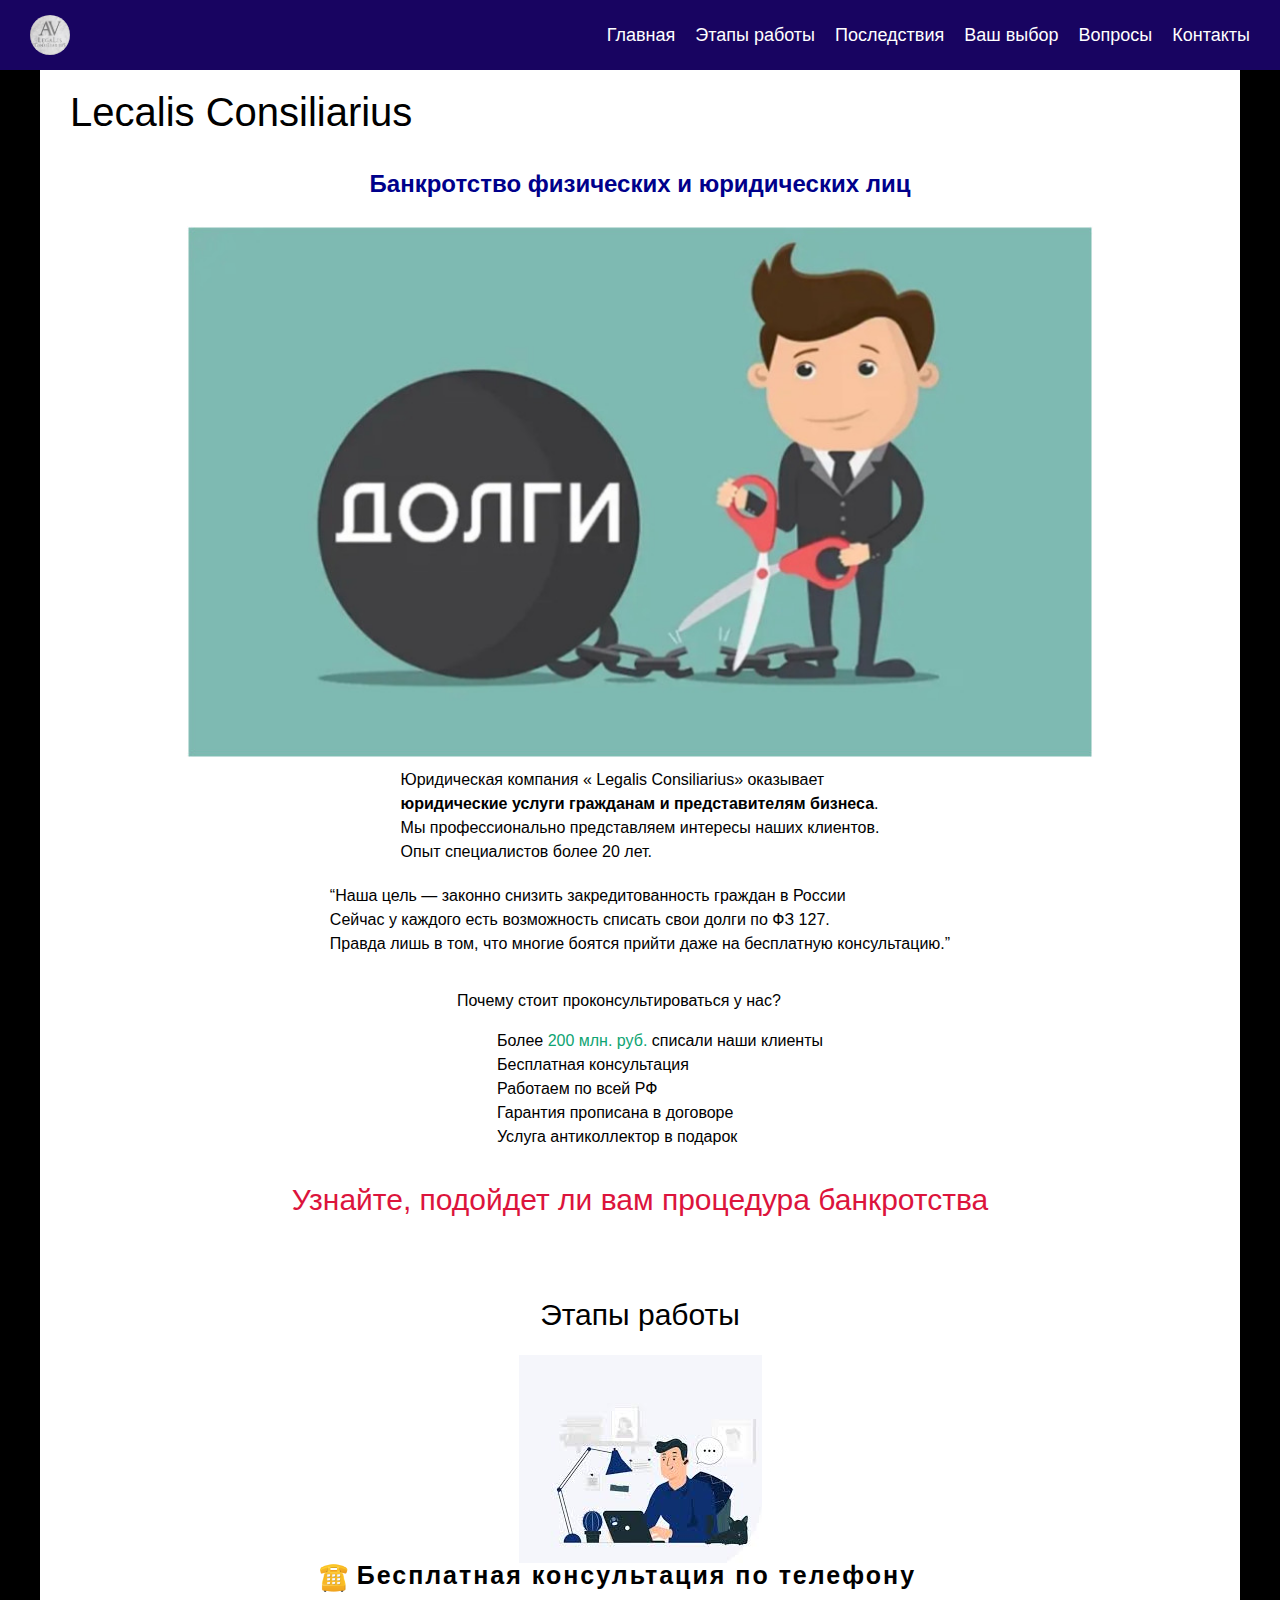
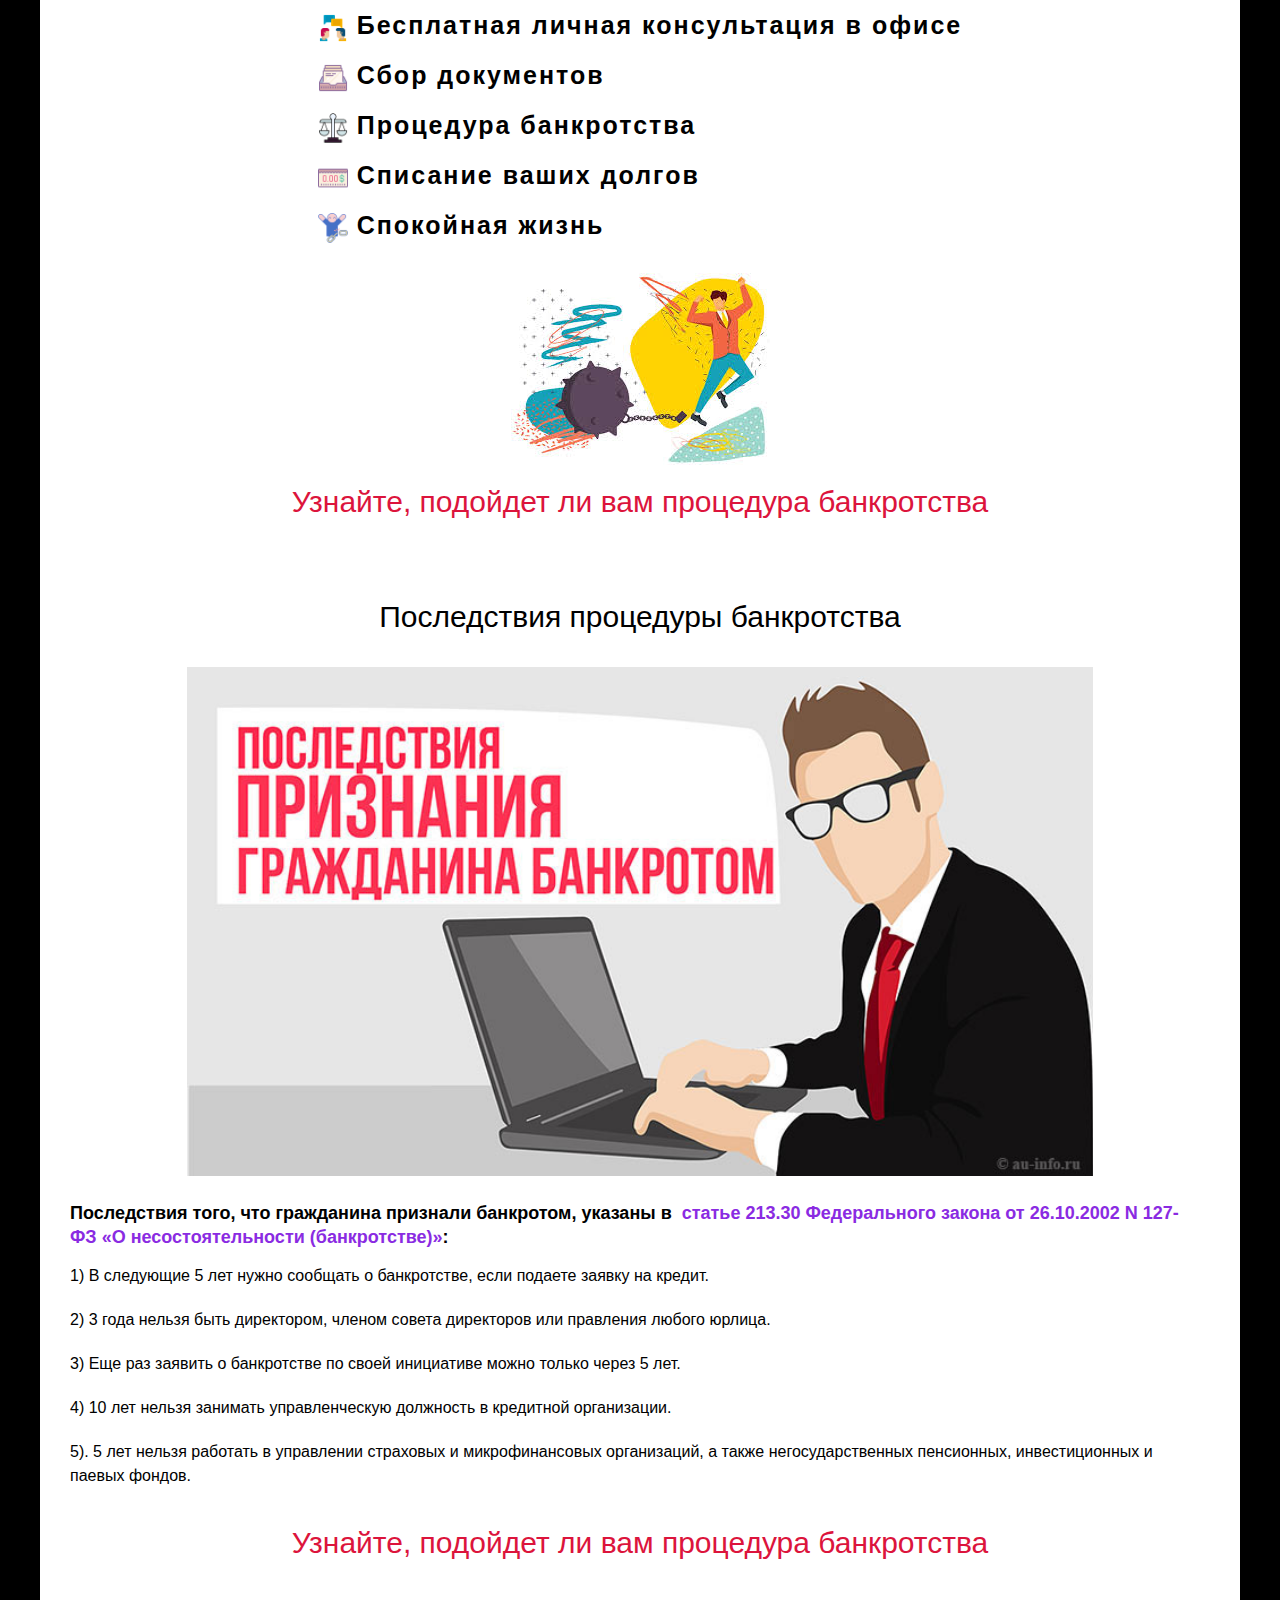
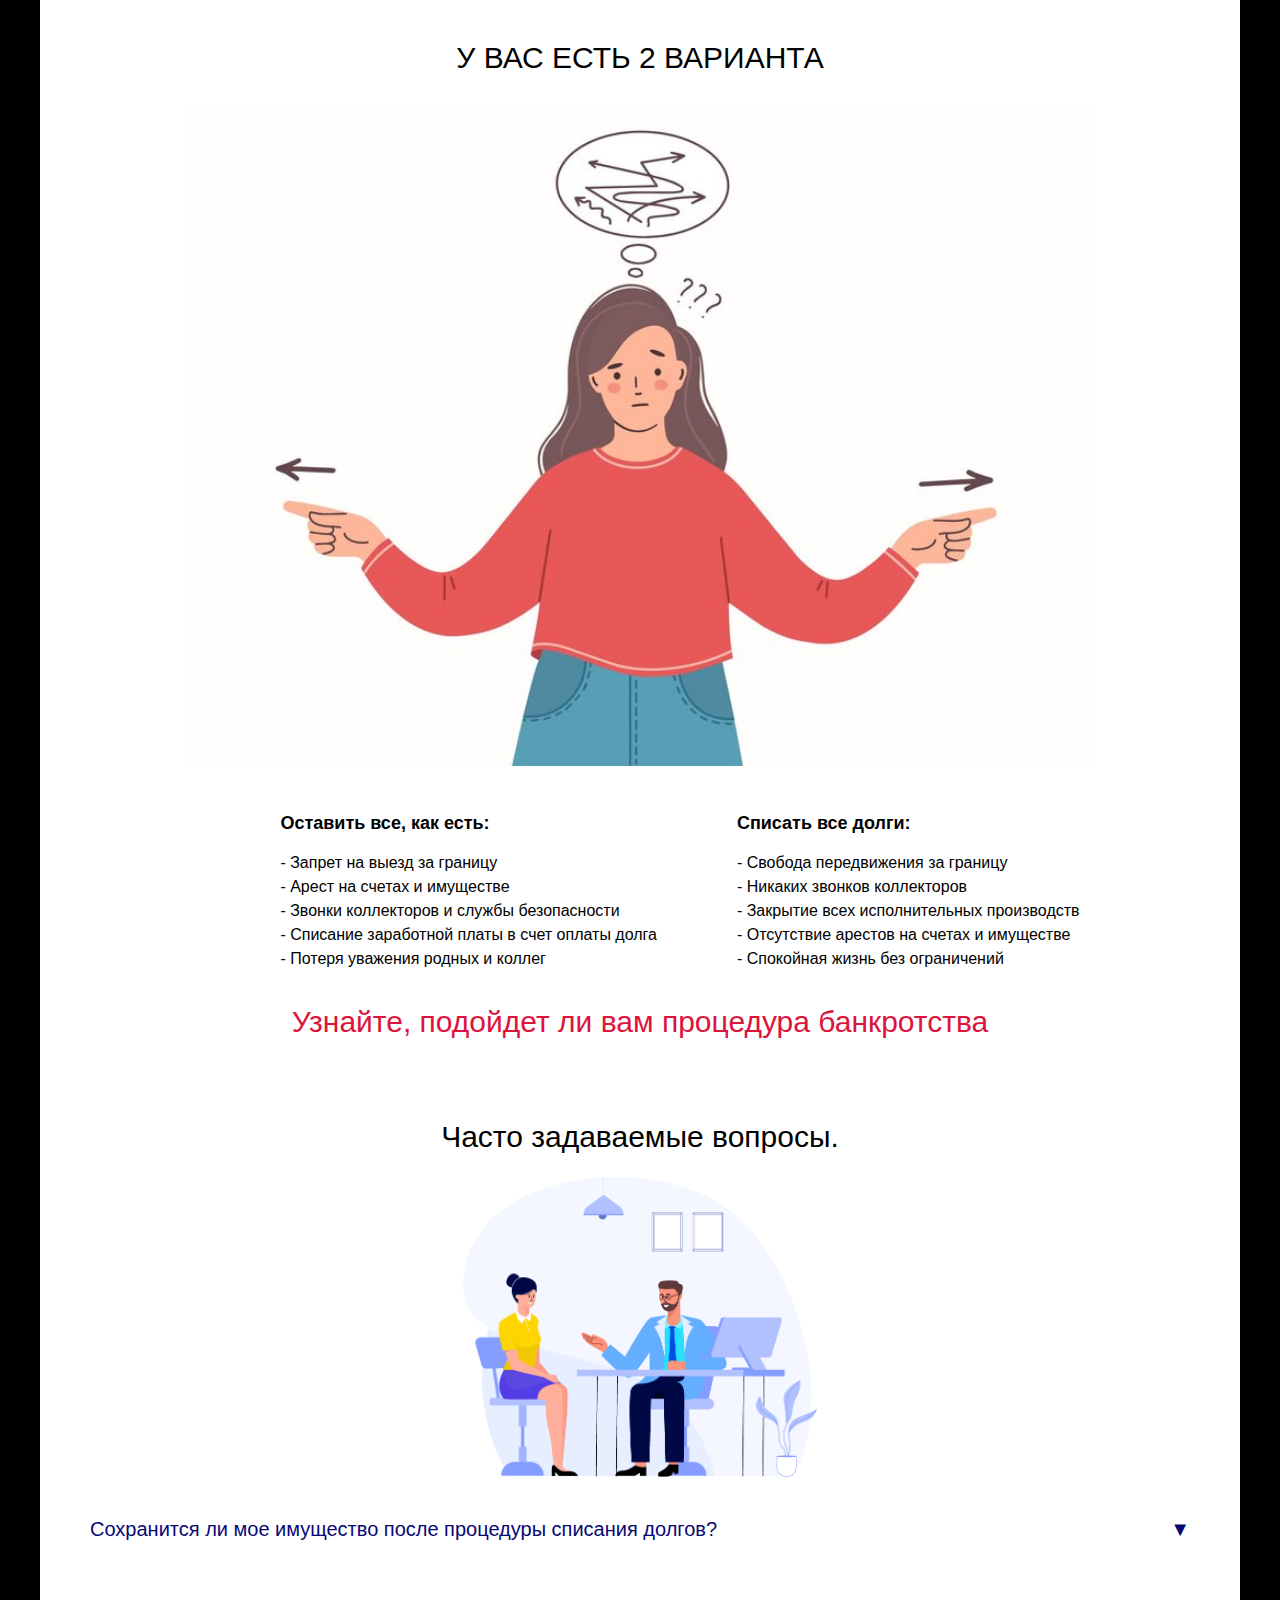
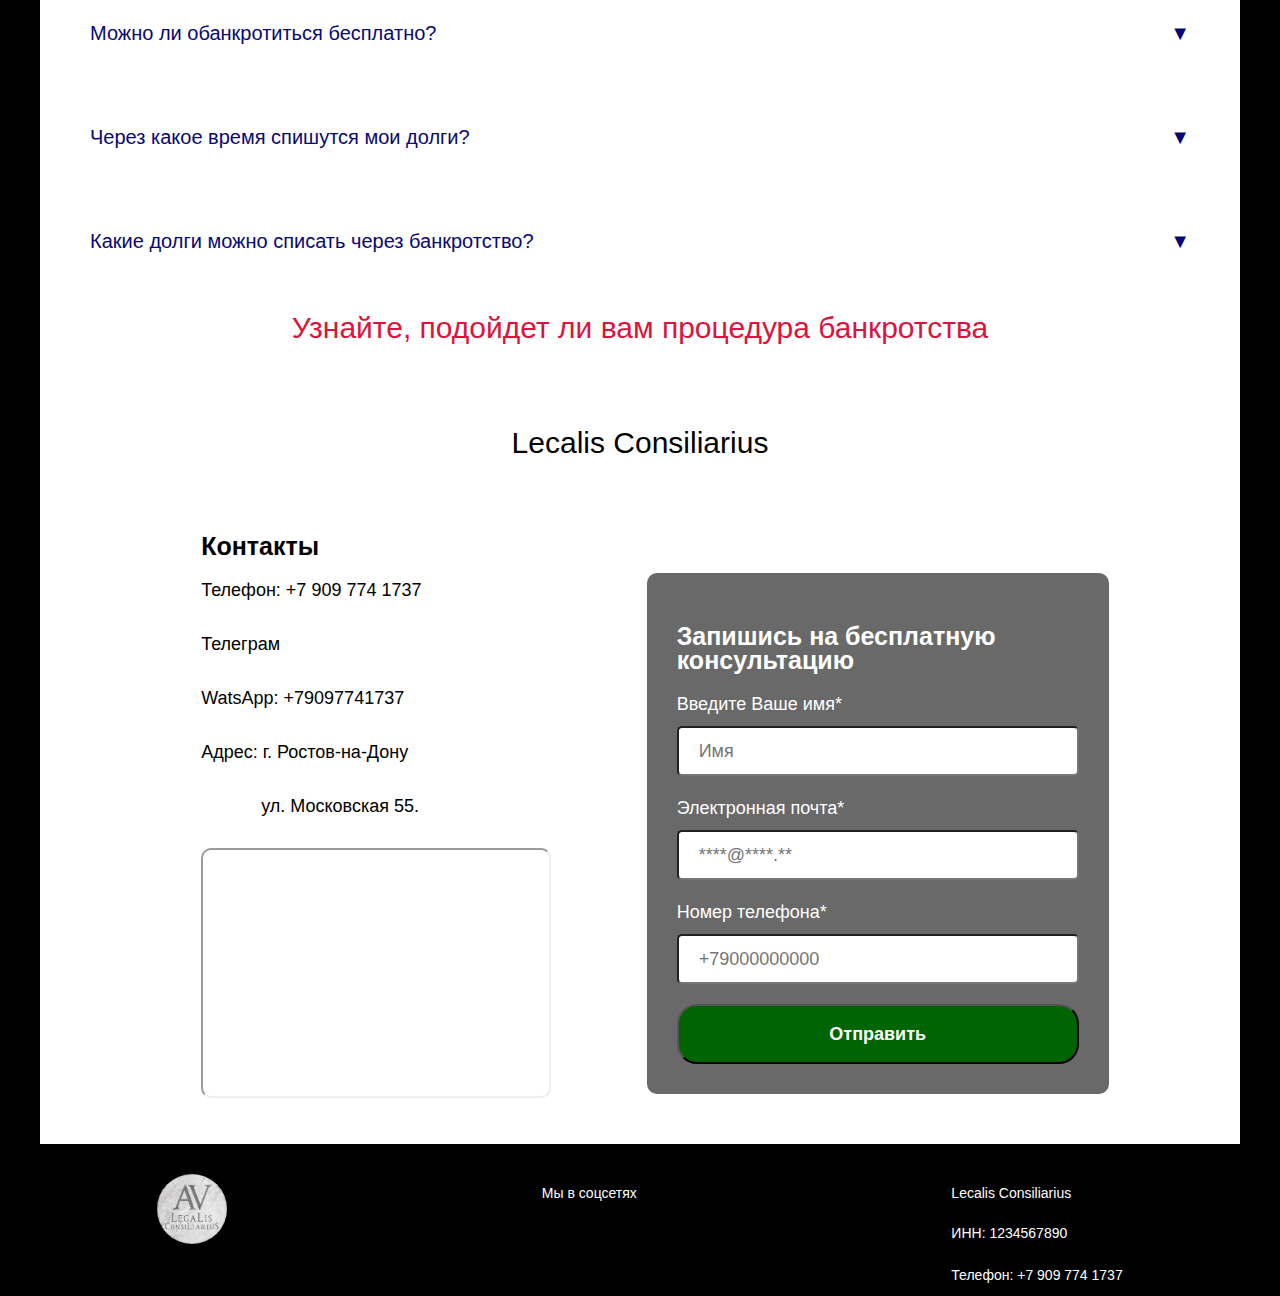
==== index.html @ 153d6138 "Последняя адаптивная версия, 1-й коммит" ====
<!DOCTYPE html>
<html lang="en">
<head>
    <meta charset="UTF-8">
    <meta http-equiv="X-UA-Compatible" content="IE=edge">
    <meta name="viewport" content="width=device-width, initial-scale=1.0">
    <link rel="shortcut icon" href="./img/favico.png" type="image/x-icon">
    <title>Банкротство LP1</title> 
    <link rel="stylesheet" href="./css/style.css">
</head>
<body>
<div class="wrapper">
        <header class="header lock-padding">

            <div class="header__container">
                <a data-goto =".page__section_1" href="#" class="header__logo"></a>
              <div class="header__menu menu">
                <div class="menu__icon">
                    <span></span>
                </div>
                <nav class="menu__body">
                    <ul class="menu__list">
                        <li><a data-goto =".page__section_1" href="#" class="menu__link">Главная</a></li>
                        <li><a data-goto =".page__section_2" href="#" class="menu__link">Этапы работы</a></li>
                        <li><a data-goto =".page__section_3" href="#" class="menu__link">Последствия</a></li>
                        <li><a data-goto =".page__section_4" href="#" class="menu__link">Ваш выбор</a></li>
                        <!--<li><a data-goto =".page__section_5" href="#" class="menu__link">Подходит ли вам</a></li>-->
                        <li><a data-goto =".page__section_6" href="#" class="menu__link">Вопросы</a></li>
                        <li><a data-goto =".page__section_7" href="#" class="menu__link">Контакты</a></li>
                    </ul>
                </nav>
            </div>
            
              
                
        
        </header>
       <main class="page">
        <section class="page__section page__section_1">
            <h1 class="page__title-1">Lecalis Consiliarius</h1>
            <div class="page__text location">
                <div class="page__main-header">
                    <h2 class="page__main-header-text">Банкротство физических и юридических лиц</h2>
                </div>
               <div class="page__main-image-1">
                   <img src="./img/bankrot.jpg" alt="Банкротство">
                </div>
                <div>
                   <p> Юридическая компания   « Legalis Consiliarius»   оказывает <br><b>юридические услуги гражданам и 
                   представителям бизнеса</b>.<br>Мы профессионально представляем интересы наших клиентов. <br> Опыт специалистов более 20 лет.
                   </p>
                </div>
                <div>
                    <p> “Наша цель — законно снизить закредитованность граждан в России <br> 
                    Сейчас у каждого есть возможность списать свои долги по ФЗ 127. <br> 
                    Правда лишь в том, что многие боятся прийти даже на бесплатную консультацию.”
                    </p>
                </div>
                <div>
                    <h2>Почему стоит проконсультироваться у нас? </h2>
                    <ul>
                        <li>Более  <span style="color: rgb(14, 164, 114);">200 млн. руб.</span> списали наши клиенты</li>
                        <li>Бесплатная консультация</li>
                        <li>Работаем по всей РФ</li>
                        <li>Гарантия прописана в договоре</li>
                        <li>Услуга антиколлектор в подарок</li>
                    </ul>
                </div>
            </div> 
            <div class="popup-link-wr">
               <a class="popup-link" href="#popup">Узнайте, подойдет ли вам процедура банкротства</a>
            </div>
        </section>
        <section class="page__section page__section_2">
            <h2 class="page__sub-title">Этапы работы</h2>
            <div class="page__text location">
                
                    <img src="./img/bankrot2.jpeg" alt="Банкротство" class="page__main-image-2">
                   <div class="page__stages-list-text">
                       <p class="page__stages-list-item"><img src="./img/cons-tel.png" alt="" class="work-icons">  Бесплатная консультация по телефону</p>
                       <p class="page__stages-list-item"><img src="./img/cons-of.png" alt="" class="work-icons">  Бесплатная личная консультация в офисе</p>
                       <p class="page__stages-list-item"><img src="./img/cons-doc.png" alt="" class="work-icons">   Сбор документов</p>
                       <p class="page__stages-list-item"><img src="./img/cons-proc.png" alt="" class="work-icons">  Процедура банкротства</p>
                       <p class="page__stages-list-item"><img src="./img/cons-null.png" alt="" class="work-icons"> Списание ваших долгов</p>
                       <p class="page__stages-list-item"><img src="./img/cons-free.png" alt="" class="work-icons">  Спокойная жизнь</p>
                   </div> 
                
            
                    <img src="./img/bankrot3.jpeg" alt="Свобода!" class="page__main-image-3">
                
            </div> 
            <div class="popup-link-wr">
                <a class="popup-link" href="#popup">Узнайте, подойдет ли вам процедура банкротства</a>
             </div>
        </section>
        <section class="page__section page__section_3">
            <h2 class="page__sub-title">Последствия процедуры банкротства</h2>
            <div class="page__text location">
                <div class="page__main-image-4">
                    <img src="./img/bankrot4.jpg" alt="Последствия">
                </div>
                <div class="page__cons-list">
                    <h2 class="page__cons-header">Последствия того, что гражданина признали банкротом, указаны в 
                        <a href = "http://www.consultant.ru/document/cons_doc_LAW_39331/15bac90772e695baab0ffa86106dfd11c02e7802/" target="_blank" class="page__cons-article">статье 213.30 Федерального закона от 26.10.2002 N 127-ФЗ «О несостоятельности (банкротстве)»</a>:</h2>
                   <div class="page__cons-list-text">
                       <p class="page__cons-list-item">1) В следующие 5 лет нужно сообщать о банкротстве, если подаете заявку на кредит.
                       </p>
                       <p class="page__cons-list-item">2) 3 года нельзя быть директором, членом совета директоров или правления любого юрлица.</p>
                       <p class="page__cons-list-item">3) Еще раз заявить о банкротстве по своей инициативе можно только через 5 лет.</p>
                       <p class="page__cons-list-item">4) 10 лет нельзя занимать управленческую должность в кредитной организации.</p>
                       <p class="page__cons-list-item">5). 5 лет нельзя работать в управлении страховых и микрофинансовых организаций, 
                        а также негосударственных пенсионных, инвестиционных и паевых фондов.</p>
                   </div> 
                </div>
            </div> 
            <div class="popup-link-wr">
                <a class="popup-link" href="#popup">Узнайте, подойдет ли вам процедура банкротства</a>
             </div>
        </section>
        <section class="page__section page__section_4">
            <h2 class="page__sub-title">У ВАС ЕСТЬ 2 ВАРИАНТА</h2>
            
            <div class="page__text location">  
                <div class="page__main-image-6">
                    <img src="./img/bankrot6.jpg" alt="Последствия">
                </div>
                <div class="page__choice">
                    <div class="page__choice-1">
                        <div class="page__choice-header">
                            <h2 class="page__choice-header-text">Оставить все, как есть:</h2>
                        </div>
                        <div class="page__choice-list-wr">
                            <ul class="page__choice-list-text">
                                <ol class="page__choice-list-item">- Запрет на выезд за границу</ol>
                                <ol class="page__choice-list-item">- Арест на счетах и имуществе</ol>
                                <ol class="page__choice-list-item">- Звонки коллекторов и службы безопасности</ol>
                                <ol class="page__stages-list-item">- Списание заработной платы в счет оплаты долга</ol>
                                <ol class="page__stages-list-item">- Потеря уважения родных и коллег</ol>
                            </ul> 
                        </div>
                    </div>
                    <div class="page__choice-2">
                        <div class="page__choice-header">
                            <h2 class="page__choice-header-text">Списать все долги:</h2>
                        </div>
                        <div class="page__choice-list-wr">
                            <ul class="page__choice-list-text">
                                <ol class="page__choice-list-item">- Свобода передвижения за границу</ol>
                                <ol class="page__stages-list-item">- Никаких звонков коллекторов</ol>
                                <ol class="page__stages-list-item">- Закрытие всех исполнительных производств</ol>
                                <ol class="page__stages-list-item">- Отсутствие арестов на счетах и имуществе</ol>
                                <ol class="page__stages-list-item">- Спокойная жизнь без ограничений</ol>
                            </ul> 
                        </div>
                    </div>              
                </div>
            </div> 
            <div class="popup-link-wr">
                <a class="popup-link" href="#popup">Узнайте, подойдет ли вам процедура банкротства</a>
             </div>
        </section>   
        <section class="page__section page__section_6">
            <h2 class="page__sub-title">Часто задаваемые вопросы.</h2>
            <div class="page__text"> 
            <div class="page__main-image-5">
                <img src="./img/bankrot5.png" alt="Вопросы" class="page__main-image-5-img">
            </div>
            <div class="accordeon-wrapper">
            <div class="accordeon-section">
                <div class="accordeon-header">
                    <h3 class="acc_head">Сохранится ли мое имущество после процедуры списания долгов?</h3><span class="acc_arrow">▼</span>
                </div>
                <div class="accordeon-body">
                
                    <P>
                    Да, мы гарантированно сохраняем имущество.
                    </P>
                  
                </div>
            </div>
            
            <div class="accordeon-section">
                <div class="accordeon-header">
                    <h3 class="acc_head">Можно ли обанкротиться бесплатно?</h3><span class="acc_arrow">▼</span>
                </div>   
                <div class="accordeon-body">
                    
                    <p>
                    Да, с 1 сентября 2020 года граждане могут заявить о своем банкротстве бесплатно через МФЦ. 
                    Это внесудебное урегулирование.
                    <br>
                    Оно доступно только гражданам без имущества и с долгами в пределах 50–500 тысяч рублей. 
                   Также в отношении должника должно быть уже окончено исполнительное производство на основании п. 4 ч. 1 ст. 46 
                   Федерального закона от 2 октября 2007 года № 229-ФЗ «Об исполнительном производстве».
                   </p>
                
                </div>
            </div>

            <div class="accordeon-section">
            <div class="accordeon-header">   
                    <h3 class="acc_head">Через какое время спишутся мои долги?</h3><span class="acc_arrow">▼</span>
            </div>    
                <div class="accordeon-body">
                    
                    <p>
                        В среднем процедура банкротства занимает от 6 до 8 месяцев. Меньше чем через год вы сможете полностью освободиться от долгов
                    <br>
                    Коллекторы, банки и прочие кредиторы не смогут по закону требовать 
                    от вас уплаты долга уже после первого судебного заседания - то есть в среднем через 1,5 месяца.
                    </p>
                    
                </div>
            </div>

            <div class="accordeon-section">
                <div class="accordeon-header">
                    <h3 class="acc_head">Какие долги можно списать через банкротство?</h3><span class="acc_arrow">▼</span>
                </div>
                <div class="accordeon-body">
                    
                    <p>
                    Можно списать долги по кредитам, займам, микрозаймам, оплаты ЖКХ и налогам, долговым распискам. 
                    Также списываются задолженности, возникшие в результате деятельности ИП.
                    <br>
                    Нельзя списать алименты, возмещение вреда, заработную плату наемным сотрудникам, субсидиарную ответственность.
                   </p>
                   
                </div>
            </div>
            </div>
            </div>
            <div class="popup-link-wr">
                <a class="popup-link" href="#popup">Узнайте, подойдет ли вам процедура банкротства</a>
             </div>
        </section>
        <section class="page__section page__section_7">
            <h2 class="page__sub-title">Lecalis Consiliarius</h2>
            
            <div class="page__text location">  
                
                <div class="page__form">
                    <div class="page__form-item">
                        <div class="contacts">
                            <h2 class="contacts__title">Контакты</h2>
                                <p class="contacts__list-item">Телефон: +7 909 774 1737</p>
                                <p class="contacts__list-item">Телеграм</p>
                                <p class="contacts__list-item">WatsApp: +79097741737</p>
                                <p class="contacts__list-item">Адрес:  г. Ростов-на-Дону</p>
                                 <p class="contacts__list-item street">ул. Московская 55.</p>
                                  <div class="contacts__list-item frame"><a href="https://yandex.ru/maps/39/rostov-na-donu/?utm_medium=mapframe&utm_source=maps" style="color: #fff;;font-size:12px;position:absolute;top:0px;">Ростов‑на‑Дону
                                    </a>
                                    <a href="https://yandex.ru/maps/39/rostov-na-donu/house/moskovskaya_ulitsa_55/Z0AYcQZiTUAEQFptfX5weX9kYQ==/?ll=39.712452%2C47.218375&utm_medium=mapframe&utm_source=maps&z=16.63" 
                                    style="color:#fff;font-size:12px;position:absolute;top:14px;">Московская улица, 55 — Яндекс Карты</a>
                                    <iframe src="https://yandex.ru/map-widget/v1/?ll=39.712452%2C47.218375&mode=search&ol=geo&ouri=ymapsbm1%3A%2F%2Fgeo%3Fdata%3DCgg1NzI5NzU2MRJN0KDQvtGB0YHQuNGPLCDQoNC-0YHRgtC-0LIt0L3QsC3QlNC-0L3Rgywg0JzQvtGB0LrQvtCy0YHQutCw0Y8g0YPQu9C40YbQsCwgNTUiCg2N2R5CFZ7fPEI%2C&z=16.63" 
                                    width="350" height="250" frameborder="1" allowfullscreen="true" style="position:relative;"></iframe>
                                  </div>   
                        </div>
                    </div>
                    <div class="page__form-item">                 
                          <div class="form">
                            <form action="send_mail.php" id="form1" method="POST" class="form__body _form"> 
                                <h2 class="form__title">Запишись на бесплатную консультацию</h2>
                                <div class = "form_item">
                                    <label for = "formName" class = "form__label">Введите Ваше имя*</label>
                                   <input type="text" placeholder="Имя" id="formName" name = "name" class="form__input _req">
                                </div>
                                <div class = "form_item">
                                    <label for = "formEmail" class = "form__label">Электронная почта*</label>
                                   <input type="text" placeholder="****@****.**" id="formEmail" name = "email" class="form__input _req _email">
                                </div>
                                
                                <div class = "form_item">
                                    <label for = "formPhone" class = "form__label">Номер телефона*</label>
                                   <input type="text" placeholder="+79000000000" id="formPhone" name = "phone" class="form__input _req">
                                </div>
                                <button type="submit" class="form__button" >Отправить</button>
                            </form>
                          </div>
                    
                    </div>              
                </div>
            </div> 
            
        </section>
       </main>
       <footer class="footer">
        <div class="footer__wr">
            <div class="footer__logo">
                <img src="./img/logo.jpg" alt="Логотип" class="footer__logo-img">
            </div>
            <div class="footer__social">
                <h2 class="footer__social-header">Мы в соцсетях</h2>
            </div>
            <div class="footer__name">
                <h2 class="footer__name-txt">Lecalis Consiliarius</h2>
                <p class="footer__txt">ИНН: 1234567890</p>
                <p class="footer__txt">Телефон: +7 909 774 1737</p>
            </div>
        </div>
    </footer>
    <div id = "popup" class="popup">
        <div class="popup__body">
           
            <div class="popup__content">
                <a href="#header" class="popup__close close-popup">×</a>
                <form action="#" id = "form2" class="quiz_form _form">
                    <div class="modal_item-header">
                        <h2>title<span class="contQ">
                                <span class="currentQ">1</span>/<span class="allQ">0</span>
                            </span>
                        </h2>            
                        <div class="progress_bar">
                            <div class="progress"></div>
                        </div>
                    </div>            
                    <div class="modal_item-body">
                        <div class="quiz_bloc-line">
                            <div class="quiz_block active">
                                    <div class = "data1">
                                    <p>Какова сумма задолженности?</p>
                                    <div class = "check_item">
                                      <input type = "radio" name = "sum_of_debt" id = "2000000" class = "sum_of_debt" value = "от 200 000 т.р." checked>
                                      <label for = "2000000" class = "label-sum_of_debt">-от 200 000 т.р. </label>
                                    </div>
                                    <div class = "check_item">
                                       <input type = "radio" name = "sum_of_debt" id = "250000-500000" class = "sum_of_debt" value = "от 250 000 до 500 000 т.р.">
                                       <label for = "250000-500000" class = "label-sum_of_debt">- от 250 000 до 500 000 т.р. </label> 
                                    </div>
                                    <div class = "check_item">
                                       <input type = "radio" name = "sum_of_debt" id = "500000-1000000" class = "sum_of_debt" value = "от 500 000 до 1000000">
                                       <label for = "500000-1000000" class = "label-sum_of_debt">- от 500 000 до 1000000 </label>
                                    </div>
                                    <div class = "check_item">
                                       <input type = "radio" name = "sum_of_debt" id = "1000000" class = "sum_of_debt" value = "от 1000 000 и больше">
                                       <label for = "1000000" class = "label-sum_of_debt">-от 1000 000 и больше  </label>
                                    </div>
                                </div>
                            </div>
                            <div class="quiz_block right">
                                <div class = "data1">
                                    <p>Есть ли у Вас просрочки?</p>
                                    <div class = "check_item">
                                        <input type = "radio" name = "delay" id = "no_delay" class = "delay" value = "Да" checked>
                                        <label for = "no_delay" class = "label-delay">-нет</label>
                                      </div>
                                      <div class = "check_item">
                                         <input type = "radio" name = "delay" id = "delay-3m-l" class = "delay" value = "До 3 месяцев">
                                         <label for = "delay-3m-l" class = "label-delay">-до 3 месяцев</label> 
                                      </div>
                                      <div class = "check_item">
                                         <input type = "radio" name = "delay" id = "delay-3m-m" class = "delay" value = "Более 3 месяцев">
                                         <label for = "delay-3m-m" class = "label-delay">- более 3 месяцев </label>
                                      </div>
                                    </div>
                            </div>
                            <div class="quiz_block right">
                                <div class = "data1">
                                    <p>Потребуется ли рассрочка на услуги банкротства? </p>
                                    <div class = "check_item">
                                        <input type = "radio" name = "installment" id = "inst-yes" class = "installment" value = "Да" checked>
                                        <label for = "inst-yes" class = "label-installment">Да</label> 
                                     </div>
                                     <div class = "check_item">
                                        <input type = "radio" name = "installment" id = "inst-no" class = "installmentп" value = "Нет">
                                        <label for = "inst-no" class = "label-installment">Нет</label>
                                     </div>
                                    </div>
                            </div>                                
                            <div class="quiz_block right">
                                <div class = "data1">
                                    <p>Какое имущество у Вас имеется? </p>
                                    <div class = "check_item">
                                      <input type="checkbox" name="property" id="pr_apartment" class="property" value="квартира (единственное жилье)">
                                      <label for="pr_apartment" class="label-property">квартира (единственное жилье)</label>
                                    </div>
                                    <div class = "check_item">
                                       <input type = "checkbox" name = "property" id = "pr_land" class = "property" value = "земельный участок"> 
                                       <label for = "pr_land" class = "label-property">земельный участок</label>
                                    </div>
                                    <div class = "check_item">
                                        <input type = "checkbox" name = "property" id = "pr_car" class = "property" value = "автомобиль"> 
                                        <label for = "pr_car" class = "label-property">автомобиль</label>
                                    </div>
                                    <div class = "check_item">
                                        <input type = "checkbox" name = "property" id = "pr_other" class = "property" value = "иное  имущество"> 
                                        <label for = "pr_other" class = "label-property">иное  имущество</label>
                                    </div>
                                    <div class = "check_item">
                                        <input type = "checkbox" name = "property" id = "pr_no" class = "property" value = "нет имущества"> 
                                        <label for = "pr_no" class = "label-property">нет имущества</label>
                                    </div>
                                </div>
                            </div>
                            <div class="quiz_block right">
                                <div class = "data1">
                                    <p>Кому вы должны? </p>
                                    <div class = "check_item">
                                      <input type="checkbox" name="creditor" id="cr_mortgage" class="creditor" value="ипотека">
                                      <label for="cr_mortgage" class="label-creditor">ипотека</label>
                                    </div>
                                    <div class = "check_item">
                                       <input type = "checkbox" name = "creditor" id = "cr_micro" class = "creditor" value = "микрофинансовым организациям"> 
                                       <label for = "cr_micro" class = "label-creditor">микрофинансовым организациям</label>
                                    </div>
                                    <div class = "check_item">
                                        <input type = "checkbox" name = "creditor" id = "cr_auto" class = "creditor" value = "автокредит"> 
                                        <label for = "cr_auto" class = "label-creditor">автокредит</label>
                                    </div>
                                    <div class = "check_item">
                                        <input type = "checkbox" name = "creditor" id = "cr_consumer" class = "creditor" value = "потребительскй кредит"> 
                                        <label for = "cr_consumer" class = "label-creditor">потребительскй кредит</label>
                                    </div>
                                    <div class = "check_item">
                                        <input type = "checkbox" name = "creditor" id = "cr_bailiff" class = "creditor" value = "приставам"> 
                                        <label for = "cr_bailiff" class = "label-creditor">приставам</label>
                                    </div>
                                    <div class = "check_item">
                                        <input type = "checkbox" name = "creditor" id = "cr_communal" class = "creditor" value = "ЖКХ"> 
                                        <label for = "cr_communal" class = "label-creditor">ЖКХ</label>
                                    </div>
                                    <div class = "check_item">
                                        <input type = "checkbox" name = "creditor" id = "cr_private" class = "creditor" value = "частные займы"> 
                                        <label for = "cr_private" class = "label-creditor">частные займы</label>
                                    </div>
                                    <div class = "check_item">
                                        <input type = "checkbox" name = "creditor" id = "cr_other" class = "creditor" value = "другое"> 
                                        <label for = "cr_other" class = "label-creditor">другое</label>
                                    </div>
                                </div>
                            </div>
                            <div class="quiz_block right">
                                <div class = "data1">
                                    <p>Каковы Ваши ежемесячные платежи по кредитам ? </p>
                                    <div class = "check_item">
                                        <input type = "radio" name = "payment" id = "10000" class = "installment" value = "до 10 000" checked>
                                        <label for = "10000" class = "label-payment">до 10 000</label> 
                                     </div>
                                     <div class = "check_item">
                                        <input type = "radio" name = "payment" id = "10000-30000" class = "delay" value = "от 10 000 до 30 000">
                                        <label for = "10000-30000" class = "label-payment">от 10 000 до 30 000</label>
                                     </div>
                                     <div class = "check_item">
                                        <input type = "radio" name = "payment" id = "30000-50000" class = "installment" value = "от 30 000 до 50 000">
                                        <label for = "30000-50000" class = "label-payment">от 30 000 до 50 000</label> 
                                     </div>
                                     <div class = "check_item">
                                        <input type = "radio" name = "payment" id = "50000" class = "delay" value = "более 50 000">
                                        <label for = "50000" class = "label-payment">более 50 000</label>
                                     </div>
                                    </div>
                            </div>
                            <div class="quiz_block right">
                                <div class = "data1">
                                    <p>Совершали ли вы сделки с имуществом за последние 3 года ? </p>
                                    <div class = "check_item">
                                        <input type = "radio" name = "transact" id = "tr_yes" class = "transact" value = "Да" checked>
                                        <label for = "tr_yes" class = "label-transact">Да</label> 
                                     </div>
                                     <div class = "check_item">
                                        <input type = "radio" name = "transact" id = "tr_no" class = "transact" value = "Нет">
                                        <label for = "tr_no" class = "label-transact">Нет</label>
                                     </div>
                                    </div>
                            </div>
                            <div class="quiz_block right">
                                <div class = "data1">
                                    <p>Как с Вами связаться ?</p>
                                    <div class = "check_item">
                                        <input type = "radio" name = "feedback" id = "fb_tl" class = "feedback" value = "по телефону" checked>
                                        <label for = "fb_tl" class = "label-feedback">по телефону</label> 
                                     </div>
                                     <div class = "check_item">
                                        <input type = "radio" name = "feedback" id = "fb_sms" class = "feedback" value = "СМС">
                                        <label for = "fb_sms" class = "label-feedback">СМС</label>
                                     </div>
                                     <div class = "check_item">
                                        <input type = "radio" name = "feedback" id = "fb_wtc" class = "feedback" value = "по вотцапу">
                                        <label for = "fb_wtc" class = "label-feedback">по вотцапу </label> 
                                     </div>
                                     <div class = "check_item">
                                        <input type = "radio" name = "feedback" id = "fb_tlg" class = "feedback" value = "телеграмм">
                                        <label for = "fb_tlg" class = "label-feedback">телеграмм </label>
                                     </div>
                                     <div class = "check_item">
                                        <input type = "radio" name = "feedback" id = "fb_mail" class = "feedback" value = "е-mail">
                                        <label for = "fb_mail" class = "label-feedback">е-mail</label>
                                     </div>
                                    </div>
                            </div>
                            <div class="quiz_block right">
                                <div class = "data1">
                                    <p>Введите Ваши контакты. </p>
                                    <div class = "form_item _quiz">
                                        <label for = "formName" class = "form__label _quiz">Введите Ваше имя*</label>
                                       <input type="text" placeholder="Имя" id="formName" name = "name" class="form__input  _quiz _req">
                                    </div>
                                    <div class = "form_item _quiz">
                                        <label for = "formEmail" class = "form__label _quiz">Электронная почта*</label>
                                       <input type="text" placeholder="****@****.**" id="formEmail" name = "email" class="form__input  _email _quiz _req">
                                    </div>
                                    
                                    <div class = "form_item _quiz">
                                        <label for = "formPhone" class = "form__label _quiz">Номер телефона*</label>
                                       <input type="text" placeholder="+79000000000" id="formPhone" name = "phone" class="form__input  _quiz _req">
                                    </div>
                                    
                                    <button type="submit" class="form_btn" id="form_btn">Отправить</button>
                                </div>
                            </div>
                        </div>          
                    </div>           
                    <div class="modal_item-footer">
                            <button type="button" class="btn btnPrev">Назад</button>
                            <button type="button" class="btn btnNext">Вперед</button>
                    </div>
                </form>
            </div>
        </div>
    </div>
</div>  

    <script src="./js/script.js"></script>
    <script src="./js/quiz.js"></script>
    <script src="./js/acordion.js"></script>
    <script src="./js/sendmail.js"></script>
</body>
</html>
---- css/style.css ----
*,*:before,*:after{
    -moz-box-sizing: border-box;
    -webkit-box-sizing: border-box;
    box-sizing: border-box;
}
:focus,:active{outline: none;}
a:focus,a:active{outline: none;}

nav,footer,header,aside{display: block;}

html,body{
    height: 100%;
    /* width: 100%; */
    margin: 0;
    font-size: 100%;
    line-height: 1;
    font-size: 14px;
    -ms-text-size-adjust: 100%;
    -moz-text-size-adjust: 100%;
    -webkit-text-size-adjust: 100%;
}
input,button,textarea{font-family: inherit;}

input::-ms-clear{display: none;}
button{cursor: pointer;}
button::-moz-focus-inner {padding: 0;border: 0;}
a, a:visited{text-decoration: none;}
a:hover{text-decoration: none;}
ul li{list-style: none;}
img{vertical-align: top;}

h1,h2,h3,h4,h5,h6{font-size: inherit;font-weight: 400;}

/*-----------------------------------*/

body {
    background-color: #000;
    color: #fff;
    font-family: Arial, "Helvetica Neue", Helvetica, sans-serif;
}

.wrapper {
    min-height: 100%;
}

.header {
    position: fixed;
    top: 0;
    left: 0;
    width: 100vw;
    z-index: 10;
    background-color: #180461;
    height: 70px;
}

.header__container {
    /*max-width: 1200px;*/
    width: 100%;
    margin: 0px auto;
    display: flex;
    padding: 0px 30px;
    align-items: center;
    justify-content: space-between;
    min-height: 70px;
}

.header__logo {
    border-radius: 50%;
    background-image: url("../img/logo.jpg");

    background-size: 40px;
    background-repeat: no-repeat;
    /*background-color: #fff;
    position: relative;*/
    z-index: 5;
    width: 40px;
    height: 40px;
}


.menu__icon {
    display: none;
}

.menu__list li {
    /*position: relative;*/
    margin: 0px 0px 0px 20px;
}

.menu__link {
    color: #fff;
    font-size: 18px;
}
.menu__link:hover {
    text-decoration: underline;
}

 /*+++++++++++++++++++++++++++++++++++++++++++++++++++++++++++++++++++++++++++++++++*/
/*.page {
   width: 100%;
   padding: 70px 0px 0px 0px;
   position: relative;
}*/


.page {
    padding: 62px 0px 30px 0px;
}

.page__section {
    color: #000;
    padding: 30px;
    max-width: 1200px;
    margin: 0px auto;
}

.page__section_1 {
    background-color: white;
}

.page__title-1 {
    font-size: 40px;
    margin: 0px 0px 20px 0px;
}

.page__title {
    font-size: 40px;
    margin: auto;
}

.page__text {
    font-size: 16px;
    line-height: 150%;
}

.page__text p {
    margin: 0px 0px 20px 0px;
}

.location {
    display: flex;
    flex-direction: column;
    align-items: center;
}

.page__main-image-1{
    width: 90%;
    padding: 10px;
    text-align: center;
}

.page__main-image-1 img {
  width: 90%;
}
.call-modal {
    background-color: aqua;
    color: #000;
    border-radius: 5px;
    margin-top: 30px;
    margin-left: auto;
    margin-right: auto;
}
.page__section_2 {
    background-color: white;

}
.page__stages-list-text {
    font-size: 25px;
    padding-bottom: 10px;
    letter-spacing: 2px;
    font-weight: 700;
}

.work-icons {
  height: 30px;
}
    

.page__section_3 {
    background-color: white;
    
}

.page__main-image-4{
    width: 90%;
    padding: 10px;
    text-align: center;
}

.page__main-image-4 img {
    width: 90%;
  }

.page__main-image-6{
    width: 90%;
    padding: 10px;
    text-align: center;
}

.page__main-image-6 img {
  width: 90%;
}
.page__main-header-text {
    font-size: 24px;
    color: darkblue;
    font-weight: 700;
}
.page__cons-header {
    font-size: 18px;
    font-weight: 700;
}
.page__cons-article {
    color: blueviolet;
}
.page__cons-article:hover {
 text-decoration: underline;
 color: blue;
}

.page__section_4 {
    background-color: white;

}

.page__choice {
    margin-top: 20px;
    display: flex;
    justify-content: space-around;
}

/*.page__choice-1 .page__choice-2 {
    display: flex;
    flex-direction: column;
    align-items: center;
}*/

.page__choice-header-text {
    font-weight: bold;
    font-size: 18px;
    padding-left: 80px;
}

.page__sub-title {
    font-size: 30px;
    text-align: center;
    /*margin: 0px 0px 20px 0px;*/
}

.page__section_5 {
    background-color: white;
    
}

.page__section_6 {
    background-color: white;
    color: #000;

}

.page__section_7 {
    background-color: white;
    
}

.page__contact {
    display: flex;
    min-height: 610px;
}

.page__contact-wr {
    height: 100%;
}

.page__contact-wr h3 {
    padding-left: 27px;
}

.acc_header {
    font-size: 15px;
    color: darkblue;
    font-weight : bold;
    padding: 20px;
    cursor: pointer;
}



/*            Стили картинок                         */

/*.page__main-image-5{
display: flex;
align-items: center;
}*/

.menu__arrow {
    display: none;
}
/*____________________________________________________*/
body._pc .menu__list > li:hover .menu__sub-list {
    opacity: 1;
    visibility: visible;
    transform: translate(0px, 0px);
    pointer-events: all;
}

body._touch .menu__list > li {
    display: flex;
    align-items: center;
}

body._touch .menu__link {
    flex: 1 1 auto;
}
body._touch .menu__arrow {
    display: block;
    width: 0;
    height: 0;
    margin: 0px 0px 0px 5px;
    transition: transform 0.3px ease 0s;
    border-left: 5px solid transparent;
    border-right: 5px solid transparent;
    border-top: 10px solid #fff;
}

body._touch .menu__list > li._active .menu__sub-list {
    opacity: 1;
    visibility: visible;
    transform: translate(0px, 0px);
    pointer-events: all;
}

body._touch .menu__list > li._active .menu__arrow {
    transform: rotate(-180deg);
}

body._lock {
    overflow: hidden;
}

/*                    quiz form  CSS                   */


.modal_item {
    /*position: relative;*/
    min-height: 610px;
    /*display: flex;
    flex-direction: column;*/
}

.modal_item-header {
    height: 60px;
    width: 100%;
    position: relative;
}
.modal_item-body {
    width: 100%;
    height: 400px;
    position: relative;
}

.modal_item-footer {
    width: 100%;
    height: 60px;
    position: relative;
}
.progress_bar {
    position: absolute;
    top: 30px;
    left: 0;
    width: 100%;
    height: 3px;
    background: #c1c1c1;
}

.progress {
    text-align: center;
    height: 100%;
    background: red;
    width: 0;
    transition: .3s ease-in-out;
}

.quiz_block {
    display:none;
}

.quiz_block.active {
    display: block;
}

.quiz_block p {
    margin-bottom: 10px;
}

label {
    cursor: pointer;
}

.input_frm {
    width: 100%;
    height: 50px;
    text-indent: 20px;
    color: #1c1c1c;
    font-weight: 700;
    font-size: 22px;
}

.input_frm::placeholder {
    color: #1c1c1c;
    font-weight: 700;
    font-size: 22px;
}

.form_btn {
    margin: 20px 0 0 0;
    float: right;
    padding: auto;
}

.btnPrev {
    font-size: 18px;
    position: absolute;
    background-color: #4419df;
    padding: 8px 15px;
    border-radius: 20px;
    color: #fff;
    left: 30px;
    bottom: 20px;
    transition: background-color 0.5s ease 0s; 
}

.btnPrev:hover {
    color: gold;
    background-color: #6d4aea;
}

.btnNext {
    font-size: 18px;
    position: absolute;
    background-color: #4419df;
    padding: 8px 15px;
    border-radius: 20px;
    color: #fff;
    right: 30px;
    bottom: 20px;
    transition: background-color 0.5s ease 0s; 
}

.btnNext:hover {
    color: gold;
    background-color: #6d4aea;
}

.data1 p {
    text-align: center;
    font-size: 18px;
    font-weight: bold;
}
.data1 {
    position: absolute;
    width: 90%;
    height: 90%;
    top: 5%;
    left: 5%;
    border: 2px solid black;
    border-radius: 5px;
    box-shadow: 2px 2px 10px rgb(53, 49, 49);
    display: flex;
    flex-direction: column;
    justify-content: space-around;
}


.check_item {
    padding-left: 30px;
}

.form_btn {
    font-size: 18px;
    margin: 0px auto 0px auto;
    cursor: pointer;
    max-width: 30%;
    background-color: darkgreen;
    padding: 8px 20px;
    border-radius: 20px;
    color: #fff;
    transition: background-color 0.5s ease 0s; 
}

.form_btn:hover {
    background-color: rgb(113, 223, 113);
    color: gold;
}

/*                    accordeon  CSS                   */
.accordeon-section {

}

.accordeon-header {
    font-size: 20px;
    color: rgb(8, 8, 116);
    padding: 20px;
    cursor: pointer;
    display: flex;
    justify-content: space-between;
    align-items: center;
}

/*.acc_arrow:hover {
    text-decoration: none;
}*/
.accordeon-header:hover {
    
    color: #522be1;
}
    


.accordeon-body {
    overflow: hidden;
    max-height: 0;
    transition: max-height 0.4s ease-in;
}

.accordeon-body > * {
    padding: 20px;
    margin: 0;
    display: block;
    
}

 .opened {
    max-height: 500px;
}
/*-----------------------------------------------------------------------*/


.page__main-image-5 {
    text-align: center;
}
.page__main-image-5-img {
    height: 300px;
    
}

 .footer{
    width: 100%;
    background-color: #000;
    max-height: 200px;
 }

 .footer__logo-img {
   /* position: absolute;*/
    border-radius: 50%;
    width: 70px;
}

.footer__wr {
    display: flex;
    justify-content: space-around;
}

.footer__logo {
    padding: auto;
    /*width: 25%;*/
}

.footer__logo img {
    text-align: center;
}

.footer__social {
    text-align: center;
}
.footer__name {
    display: flex;
    flex-direction: column;
}

.footer__name-txt {
    text-align: start;
}



.footer__txt {
    text-align: start;
}


/*             Модальное окно 2                         */

.popup-link-wr {
    font-size: 30px;
    display: flex;
    padding-top: 20px;
    justify-content: center;
}

.popup-link {
    color: crimson;    
}

.popup-link:hover {
     color: coral;
     text-decoration: underline;
}

.popup {
    position: fixed;
    width: 100vw;
    height: 100%;
    background-color: rgba(0, 0, 0, 0.5);
    z-index: 2000;
    top: 0;
    left: 0;
    opacity: 0;
    visibility: hidden;
    overflow-y: auto;
    overflow-x: hidden;
    transition: all 0.8s ease 0s;
}

.popup.open {
    opacity: 1;
    visibility: visible;
}

.popup.open .popup__content {
    transform: translate(0px, 0px);
    opacity: 1;
}

.popup__body {
    min-height: 100%;
    display: flex;
    align-items: center;
    justify-content: center;
    padding: 30px 10px;
}

.popup__content {
    background-color: #fff;
    color: #000;
    min-height: 610px;
    width: 50%;
    border-radius: 10px;
    padding: 30px;
    /*position: relative;*/
    transition: all 0.8s ease 0s;
    opacity: 0;
    transform: translate(0px,-100%);
}

.popup__close {
    position: absolute;
    right: 10px;
    top: 10px;
    font-size: 20px;
    color: #000;
    text-decoration: none;
}

.popup__title {
    font-size: 40px;
    margin: 0px 0px 1em 0px ;
}

.popup__text {

}

/*______________________________________________________*/

/*                   Стили формы                        */

.page__form {
    display: flex;
    flex-direction: row;
   justify-content: space-around;
    position: relative;
}

.page__form-item {
max-width: 49%;

}

.form {
border-radius: 10px;
width: 100%;
padding: 30px;
background-color: dimgray;
color: #fff;
margin-top: 90px;
margin-left: 30px;
}

.form * {
    outline: none;
}

.form__body {
  position: relative;
}

.form__body::after {
    content: "";
    position: absolute;
    top: 0;
    left: 0;
    width: 100%;
    height: 100%;
    background: rgba(51, 51, 51, 0.9) url("../img/load.gif") center / 50px no-repeat;
    opacity: 0;
    visibility: hidden;
    transition: all 0.5s ease 0s;
}

.form__body._sending::after {
    opacity: 1;
    visibility: visible;
}

.form_item {
    margin: 0px 0px 20px 0px;
}

.form_item._quiz {
    margin: 0px 40px 0px 40px;
}

.form__title {
    font-size: 25px;
    font-weight: 700;
}

.form__label {
    font-size: 18px;
    display: block;
    margin: 0px 0px 10px 0px;
    }

.form__label._quiz {
    font-size: 14px;
}
.form__input {
  height: 50px;
  padding: 0px 20px;
  border-radius: 5px;
  
  width: 100%;
  font-size: 18px;
  transition: all 0.5s ease 0s; 
}

.form__input._quiz {
    height: 40px;
}
.form__input:focus {
  box-shadow: 0 0 15px #a2e37f ;
}

.form__input._error {
    box-shadow: 0 0 15px #db0707 ;
  }

textarea.form__input {
    min-height: 100x;
    resize: vertical;
    padding: 20px;
   
}

.form__button {
    width: 100%;
    /*display: flex;
    justify-content: center;*/
    min-height: 60px;
    background-color: darkgreen;
    color: #fff;
    font-size: 18px;
    font-weight: 700;
    cursor: pointer;
    border-radius: 20px;
    transition: background-color 0.5s ease 0s; 
}

.form__button:hover {
    background-color: rgb(113, 223, 113);
    color: gold;
}
/*______________________________________________________*/

/*                Контакты                              */
.contacts {
    font-size: 18PX;
    width: 80%;
    padding-top: 30px;
    display: flex;
    flex-direction: column;
    align-items: stretch;
    justify-content: space-around;
}

.contacts__title {
    font-size: 25px;
    font-weight: 700;

}

.contacts__list-item {
    padding-bottom: 10px;
}

.contacts__list-item.street {

    padding-left: 60px;
}

.contacts__list-item.frame a {
 display: none;
}
iframe {
    border-radius: 10px;
}
/*______________________________________________________*/

                           Картинки                                

.page__main-image-1 img {
    text-align: center;
    max-width: 1200px;
    width: 90%; 
}

@media (min-width: 767px) {
    .menu__list {
        display: flex;
        align-items: center;
    }

    .menu__list li {
        padding: 10px 0px;
    }

    .menu__sub-list {
        transform: translate(0px, 10%);
        opacity: 0;
        visibility: hidden;
        pointer-events: none;
        transition: all 0.3s ease 0s;
    }
}

@media only screen and (max-width: 840px) {

    .menu__list li a{

        font-size: 16px;
    }
}

@media only screen and (max-width: 767px) {
    .page__section {
        min-width: 100%;
        margin: 0;
    }

 /*   .nav__menu {
        flex-direction: column;
        background-color: #000;
        width: 100%;
        left: -100%;
        text-align: center;
        transition: 0.3s;
        top: 70px;
    }

    .nav__menu.active {
        left: 0;
    }*/


    .menu__icon {
        z-index: 5;
        display: block;
        position: relative;
        width: 30px;
        height: 18px;
        cursor: pointer;
    }

    .menu__icon span,
    .menu__icon::before,
    .menu__icon::after {
        left: 0;
        position: absolute;
        height: 10%;
        width: 100%;
        transition: all 0.3s ease 0s;
        background-color: #fff;
    }
    
    .menu__icon::before,
    .menu__icon::after {
        content: "";
    }

    .menu__icon::before {
        top: 0;
    }

    .menu__icon::after {
        bottom: 0;
    }

    .menu__icon span {
        top: 50%;
        transform: scale(1) translate(0px, -50%);
    }

    .menu__icon._active span{
        transform: scale(0) translate(0px, -50%); 
    }

    .menu__icon._active::before {
        top: 50%;
        transform: rotate(-45deg) translate(0px, -50%);
    }

    .menu__icon._active::after {
        bottom: 50%;
        transform: rotate(45deg) translate(0px, 50%);
    }
    
    .form_btn { 
        padding: 8px 5px;
        font-size: 14px;
    }

    .popup__content {
        width: 80%;
    }
    .menu__body {
        position: fixed;
        top: 0;
        left: -100%;
        width: 100vw;
        height: 100%;
        background-color: rgba(0, 0, 0, 0.9);
        padding: 100px 30px 30px 30px;
        transition: left 0.3s ease 0s;
        overflow: auto;
    }

    .menu__body._active {
        left: 0;
    }

    .menu__body::before {
        content: "";
        position: fixed;
        width: 100w;
        top: 0;
        left: 0;
        height: 70px;
        background-color: #180461;
        z-index: 2;
    }
    .menu__list > li {
        flex-wrap: wrap;
        margin: 0px opx 30px opx;
    }

    .menu__list > li:last-child {
        margin-bottom: 0px;
    }


    .menu__list li {
        padding-top:10px;
        padding-bottom: 10px;

    }
    .menu__link {
        font-size: 24px;
        
    }

    .menu__sub-list {
        position: relative;
        background-color: #fff;
        flex: 1 1 100%;
        margin: 20px 0px 0px 0px;
        display: none;
    }

    .menu__sub-link {
        font-size: 20px;
        color: #000;
    }
    .page__section {
        min-width: 100%;
    }
    .page__stages-list-text {
        letter-spacing: normal;
        font-size: 14px;
    }

    /*body {
        background-color: #fff;
    }*/
    .page__form {
        display: flex;
        flex-direction: column;
        align-items: center;
    }

    .page__form-item {
        width: 85%;
    }     

    .form {
     margin-left: 0px;
       width: 100%;
    }
    .page__choice{
        display: flex;
        flex-direction: column;
    }
    .page__main-image-1 img{
        
        margin-left: 20px;
        margin-right: 20px;
    }

    .footer__wr {
        display: flex;
        flex-direction: column;
        align-items: center;
    }

    .footer__name-txt {
        text-align: center;
    }

    .footer__logo {
        margin-top: 20px;
        margin-bottom: 20px;
    }

    .footer__logo img {
        text-align: center;
    }

    .footer__social {
        margin-top: 60px;
    }
}

@media (max-width:479px) {

    .page__form {
        display: flex;
        flex-direction: column;
        align-items: start;
    }

    .page__form-item {
        width: 85%;
    }                 

    

    .popup__content {
        width: 100%;
    }
    /*.footer__logo {
        margin: 20px auto;
    }*/

    .footer__social {
        margin-top: 60px;
    }

    .form {
        min-width: 350px;
        width: 350px;
    }
    .page__main-image-5 img {
        width: 90%;
      }

    .page__form-item {
        margin-bottom: 20px;
    }
    .contacts {
        font-size: 14px;
        width: 100%;
    }
    .contacts__list-item {
        padding-bottom: 0px;
    }
    
    .contacts__list-item.street {
    
        padding-left: 40px;
    }
    .popup-link-wr a {
        color: #fff;
        background-color: #db0707;
        font-size: 18px;
        padding: 10px;
        border-radius: 20px;
        text-align: center;
    }

    .popup-link-wr a:hover {
     color: gold;

    } 

    .page__stages-list-text {
        letter-spacing: normal;
        font-size: 12px;
    }
}
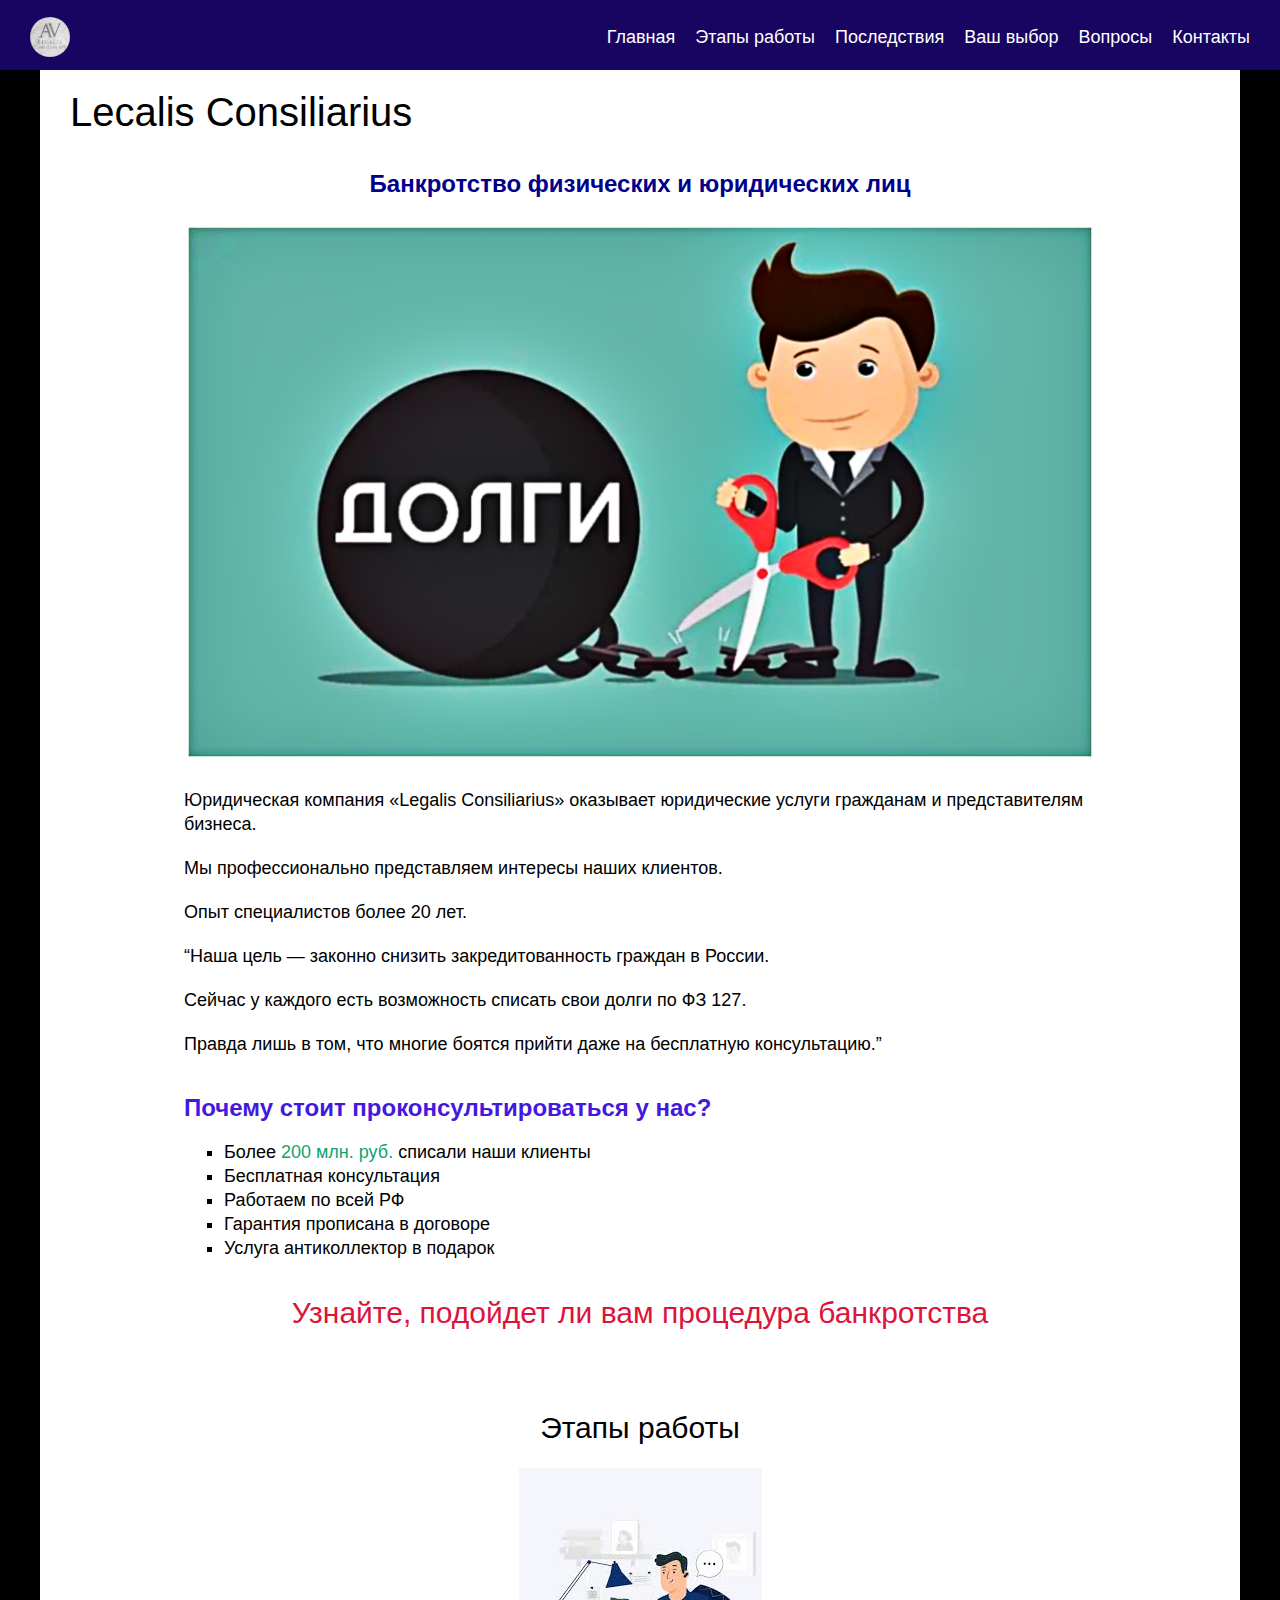
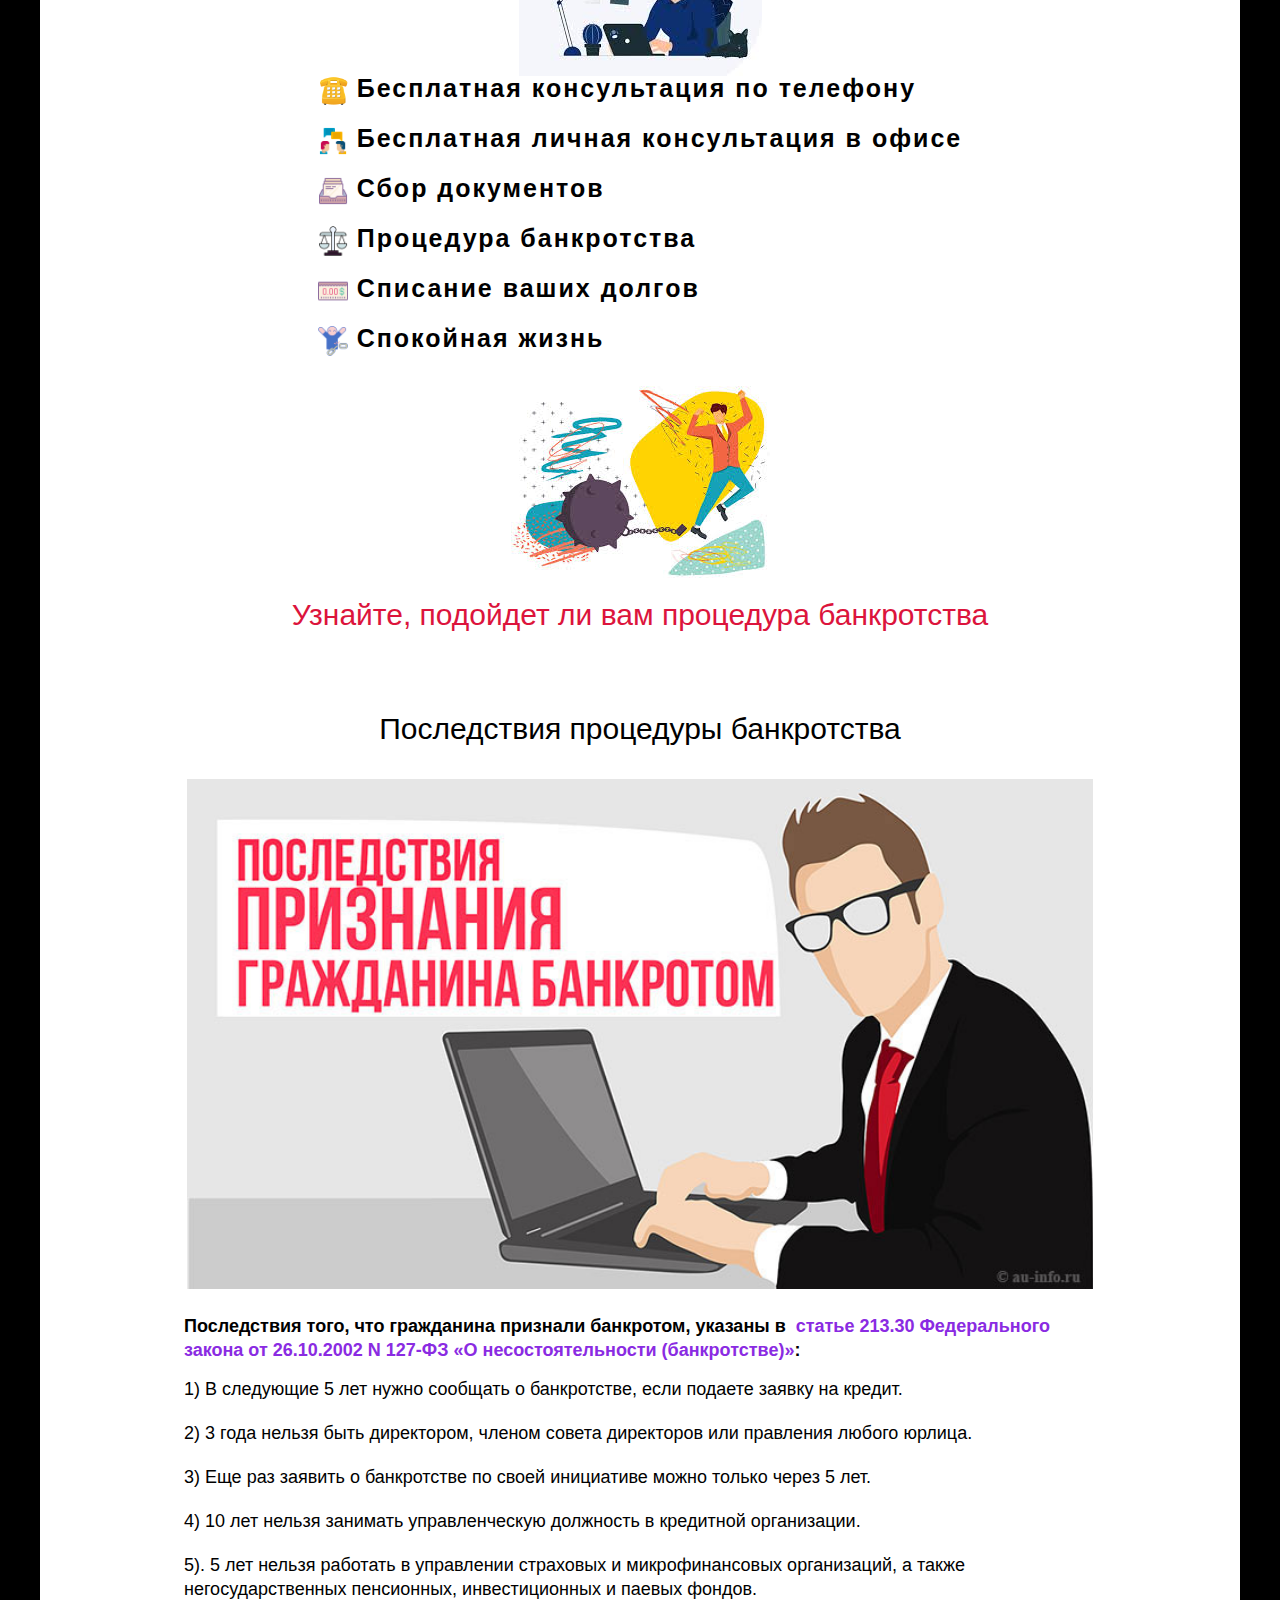
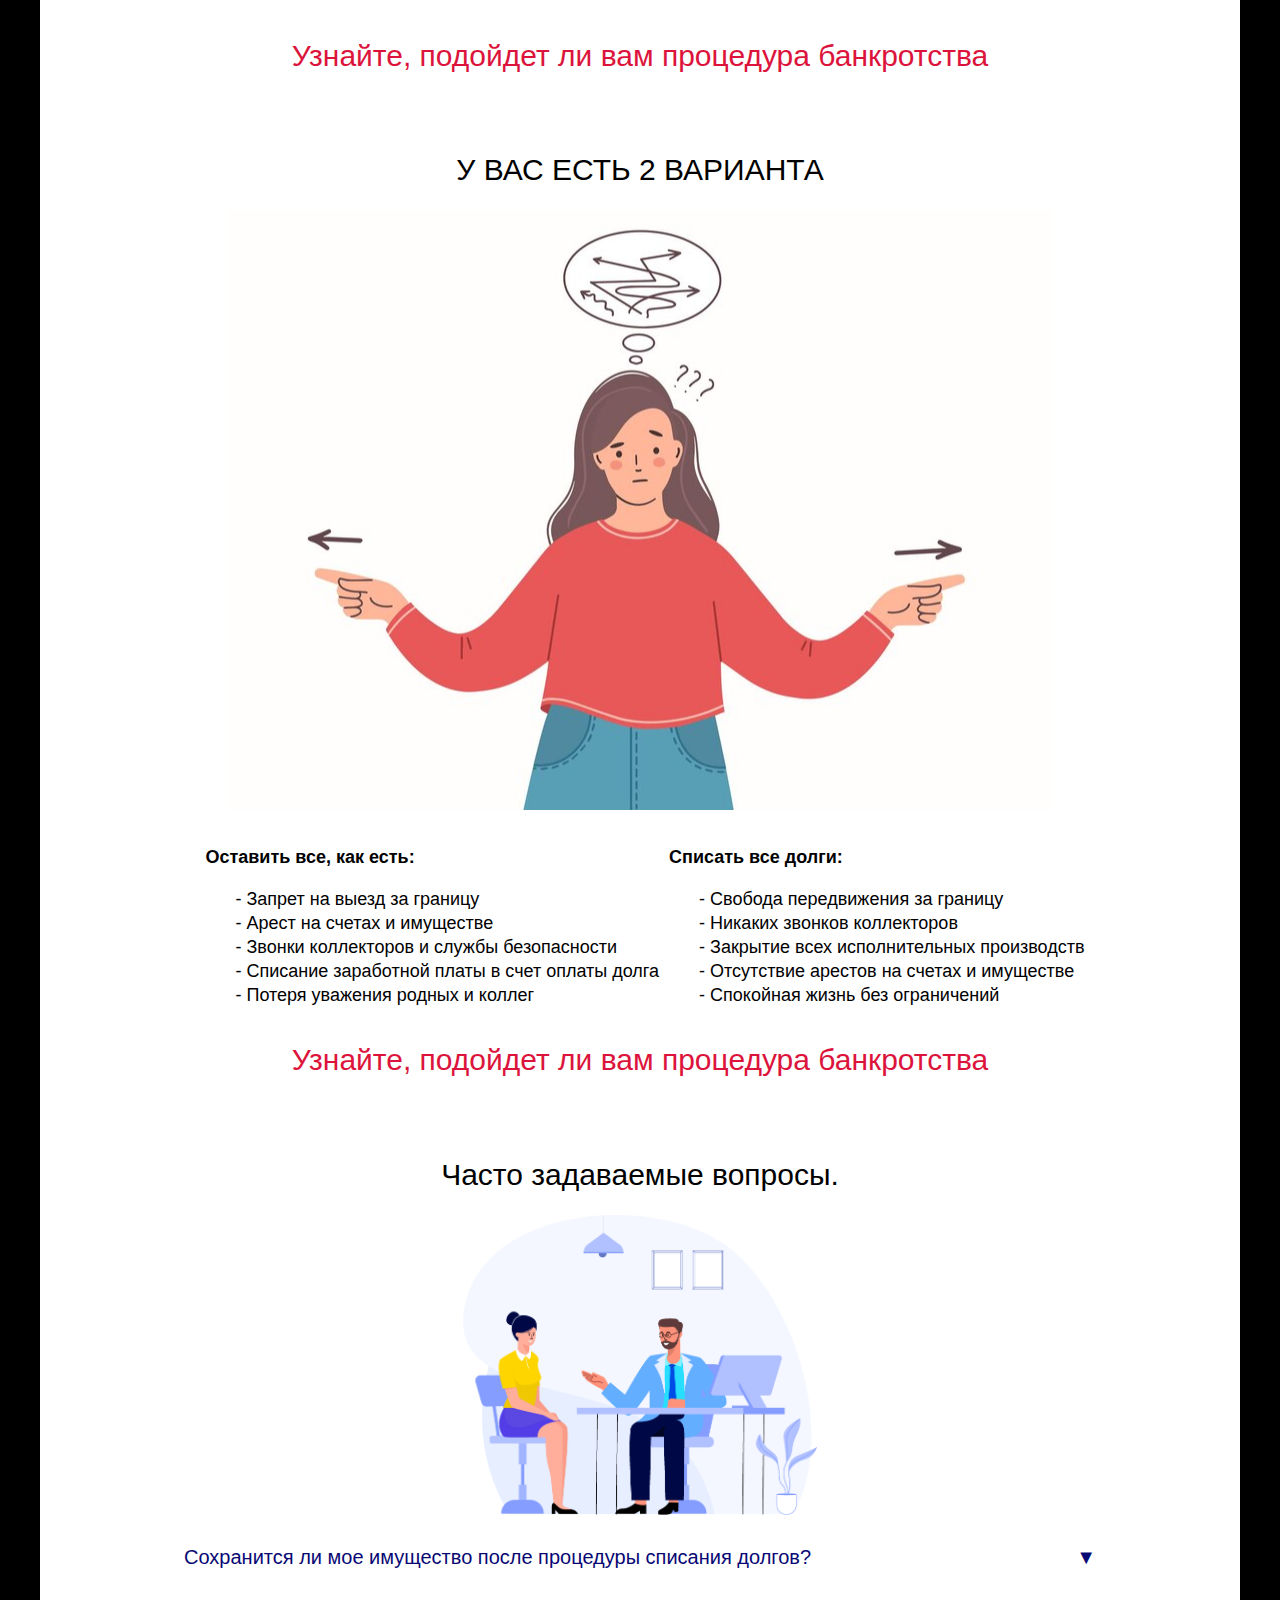
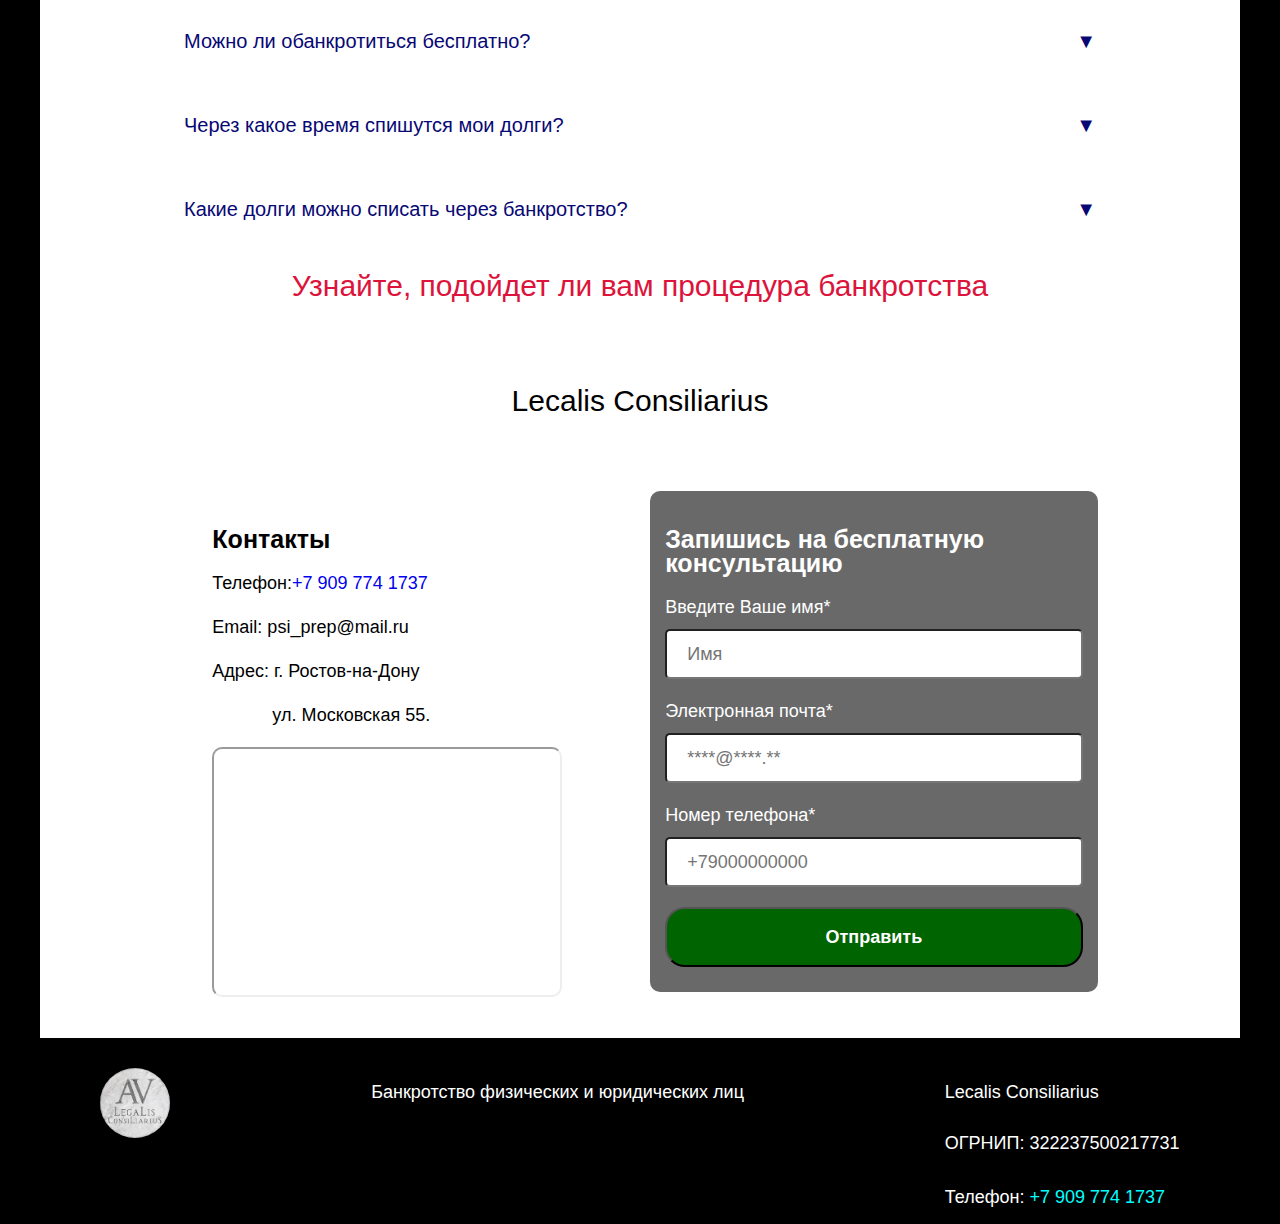
==== commit fefe8b80: "Last version" ====
--- a/index.html
+++ b/index.html
@@ -5,12 +5,29 @@
     <meta http-equiv="X-UA-Compatible" content="IE=edge">
     <meta name="viewport" content="width=device-width, initial-scale=1.0">
     <link rel="shortcut icon" href="./img/favico.png" type="image/x-icon">
-    <title>Банкротство LP1</title> 
+    <title>Банкротство физических и юридических лиц</title> 
     <link rel="stylesheet" href="./css/style.css">
+           <!-- Yandex.Metrika counter -->
+<script type="text/javascript" >
+    (function(m,e,t,r,i,k,a){m[i]=m[i]||function(){(m[i].a=m[i].a||[]).push(arguments)};
+    m[i].l=1*new Date();
+    for (var j = 0; j < document.scripts.length; j++) {if (document.scripts[j].src === r) { return; }}
+    k=e.createElement(t),a=e.getElementsByTagName(t)[0],k.async=1,k.src=r,a.parentNode.insertBefore(k,a)})
+    (window, document, "script", "https://mc.yandex.ru/metrika/tag.js", "ym");
+ 
+    ym(94178733, "init", {
+         clickmap:true,
+         trackLinks:true,
+         accurateTrackBounce:true
+    });
+ </script>
+ <noscript><div><img src="https://mc.yandex.ru/watch/94178733" style="position:absolute; left:-9999px;" alt="" /></div></noscript>
+ <!-- /Yandex.Metrika counter -->
 </head>
 <body>
 <div class="wrapper">
         <header class="header lock-padding">
+     
 
             <div class="header__container">
                 <a data-goto =".page__section_1" href="#" class="header__logo"></a>
@@ -43,22 +60,21 @@
                     <h2 class="page__main-header-text">Банкротство физических и юридических лиц</h2>
                 </div>
                <div class="page__main-image-1">
-                   <img src="./img/bankrot.jpg" alt="Банкротство">
-                </div>
-                <div>
-                   <p> Юридическая компания   « Legalis Consiliarius»   оказывает <br><b>юридические услуги гражданам и 
-                   представителям бизнеса</b>.<br>Мы профессионально представляем интересы наших клиентов. <br> Опыт специалистов более 20 лет.
-                   </p>
-                </div>
-                <div>
-                    <p> “Наша цель — законно снизить закредитованность граждан в России <br> 
-                    Сейчас у каждого есть возможность списать свои долги по ФЗ 127. <br> 
-                    Правда лишь в том, что многие боятся прийти даже на бесплатную консультацию.”
-                    </p>
-                </div>
-                <div>
-                    <h2>Почему стоит проконсультироваться у нас? </h2>
-                    <ul>
+                   <img src="./img/bankrot.png" alt="Банкротство">
+                </div>
+                <div class="description">
+                   <p> Юридическая компания   «Legalis Consiliarius»   оказывает юридические услуги гражданам и представителям бизнеса.</p>
+                   <p>Мы профессионально представляем интересы наших клиентов.</p> 
+                   <p>Опыт специалистов более 20 лет.</p>
+                </div>
+                <div class="description">
+                    <p>“Наша цель — законно снизить закредитованность граждан в России. </p> 
+                    <p>Сейчас у каждого есть возможность списать свои долги по ФЗ 127.</p>
+                    <p>Правда лишь в том, что многие боятся прийти даже на бесплатную консультацию.”</p>
+                </div>
+                <div class="description">
+                    <h2 class="description-title">Почему стоит проконсультироваться у нас?</h2>
+                    <ul type="square" class="cons-reason">
                         <li>Более  <span style="color: rgb(14, 164, 114);">200 млн. руб.</span> списали наши клиенты</li>
                         <li>Бесплатная консультация</li>
                         <li>Работаем по всей РФ</li>
@@ -71,7 +87,8 @@
                <a class="popup-link" href="#popup">Узнайте, подойдет ли вам процедура банкротства</a>
             </div>
         </section>
-        <section class="page__section page__section_2">
+        <section class="page__section page__section_2" id="stages">
+        
             <h2 class="page__sub-title">Этапы работы</h2>
             <div class="page__text location">
                 
@@ -93,7 +110,7 @@
                 <a class="popup-link" href="#popup">Узнайте, подойдет ли вам процедура банкротства</a>
              </div>
         </section>
-        <section class="page__section page__section_3">
+        <section class="page__section page__section_3" id="consequences">
             <h2 class="page__sub-title">Последствия процедуры банкротства</h2>
             <div class="page__text location">
                 <div class="page__main-image-4">
@@ -122,36 +139,38 @@
             
             <div class="page__text location">  
                 <div class="page__main-image-6">
-                    <img src="./img/bankrot6.jpg" alt="Последствия">
+                    <!--<img class="tel" src="./img/bankrot6-tel.jpg" alt="Последствия">
+                    <img class="desk" src="./img/bankrot6.jpg" alt="Последствия">-->
+                   
                 </div>
                 <div class="page__choice">
                     <div class="page__choice-1">
-                        <div class="page__choice-header">
+                        
                             <h2 class="page__choice-header-text">Оставить все, как есть:</h2>
-                        </div>
-                        <div class="page__choice-list-wr">
+                        
+                        
                             <ul class="page__choice-list-text">
-                                <ol class="page__choice-list-item">- Запрет на выезд за границу</ol>
-                                <ol class="page__choice-list-item">- Арест на счетах и имуществе</ol>
-                                <ol class="page__choice-list-item">- Звонки коллекторов и службы безопасности</ol>
-                                <ol class="page__stages-list-item">- Списание заработной платы в счет оплаты долга</ol>
-                                <ol class="page__stages-list-item">- Потеря уважения родных и коллег</ol>
+                                <li class="page__choice-list-item">- Запрет на выезд за границу</li>
+                                <li class="page__choice-list-item">- Арест на счетах и имуществе</li>
+                                <li class="page__choice-list-item">- Звонки коллекторов и службы безопасности</li>
+                                <li class="page__stages-list-item">- Списание заработной платы в счет оплаты долга</li>
+                                <li class="page__stages-list-item">- Потеря уважения родных и коллег</li>
                             </ul> 
-                        </div>
+                        
                     </div>
                     <div class="page__choice-2">
-                        <div class="page__choice-header">
+                        
                             <h2 class="page__choice-header-text">Списать все долги:</h2>
-                        </div>
-                        <div class="page__choice-list-wr">
+                    
+                        
                             <ul class="page__choice-list-text">
-                                <ol class="page__choice-list-item">- Свобода передвижения за границу</ol>
-                                <ol class="page__stages-list-item">- Никаких звонков коллекторов</ol>
-                                <ol class="page__stages-list-item">- Закрытие всех исполнительных производств</ol>
-                                <ol class="page__stages-list-item">- Отсутствие арестов на счетах и имуществе</ol>
-                                <ol class="page__stages-list-item">- Спокойная жизнь без ограничений</ol>
+                                <li class="page__choice-list-item">- Свобода передвижения за границу</li>
+                                <li class="page__stages-list-item">- Никаких звонков коллекторов</li>
+                                <li class="page__stages-list-item">- Закрытие всех исполнительных производств</li>
+                                <li class="page__stages-list-item">- Отсутствие арестов на счетах и имуществе</li>
+                                <li class="page__stages-list-item">- Спокойная жизнь без ограничений</li>
                             </ul> 
-                        </div>
+                    
                     </div>              
                 </div>
             </div> 
@@ -159,7 +178,7 @@
                 <a class="popup-link" href="#popup">Узнайте, подойдет ли вам процедура банкротства</a>
              </div>
         </section>   
-        <section class="page__section page__section_6">
+        <section class="page__section page__section_6" id="questions">
             <h2 class="page__sub-title">Часто задаваемые вопросы.</h2>
             <div class="page__text"> 
             <div class="page__main-image-5">
@@ -234,7 +253,7 @@
                 <a class="popup-link" href="#popup">Узнайте, подойдет ли вам процедура банкротства</a>
              </div>
         </section>
-        <section class="page__section page__section_7">
+        <section class="page__section page__section_7" id="contacts">
             <h2 class="page__sub-title">Lecalis Consiliarius</h2>
             
             <div class="page__text location">  
@@ -243,9 +262,10 @@
                     <div class="page__form-item">
                         <div class="contacts">
                             <h2 class="contacts__title">Контакты</h2>
-                                <p class="contacts__list-item">Телефон: +7 909 774 1737</p>
-                                <p class="contacts__list-item">Телеграм</p>
-                                <p class="contacts__list-item">WatsApp: +79097741737</p>
+                                <p class="contacts__list-item">
+                                    Телефон:<a href="tel:+79097741737">+7 909 774 1737</a></p>
+                                <!--<p class="contacts__list-item">Телеграм</p>-->
+                                <p class="contacts__list-item">Email: psi_prep@mail.ru</p>
                                 <p class="contacts__list-item">Адрес:  г. Ростов-на-Дону</p>
                                  <p class="contacts__list-item street">ул. Московская 55.</p>
                                   <div class="contacts__list-item frame"><a href="https://yandex.ru/maps/39/rostov-na-donu/?utm_medium=mapframe&utm_source=maps" style="color: #fff;;font-size:12px;position:absolute;top:0px;">Ростов‑на‑Дону
@@ -290,12 +310,12 @@
                 <img src="./img/logo.jpg" alt="Логотип" class="footer__logo-img">
             </div>
             <div class="footer__social">
-                <h2 class="footer__social-header">Мы в соцсетях</h2>
+                <h2 class="footer__social-header">Банкротство физических и юридических лиц</h2>
             </div>
             <div class="footer__name">
                 <h2 class="footer__name-txt">Lecalis Consiliarius</h2>
-                <p class="footer__txt">ИНН: 1234567890</p>
-                <p class="footer__txt">Телефон: +7 909 774 1737</p>
+                <p class="footer__txt">ОГРНИП: 322237500217731</p>
+                <p class="footer__txt">Телефон: <a class="a-clr" href="tel:+79097741737">+7 909 774 1737</a></p>
             </div>
         </div>
     </footer>
@@ -306,10 +326,10 @@
                 <a href="#header" class="popup__close close-popup">×</a>
                 <form action="#" id = "form2" class="quiz_form _form">
                     <div class="modal_item-header">
-                        <h2>title<span class="contQ">
+                        <h2 class="hidden">title<span class="contQ">
                                 <span class="currentQ">1</span>/<span class="allQ">0</span>
                             </span>
-                        </h2>            
+                        </h2>         
                         <div class="progress_bar">
                             <div class="progress"></div>
                         </div>
--- a/css/style.css
+++ b/css/style.css
@@ -37,6 +37,7 @@
     background-color: #000;
     color: #fff;
     font-family: Arial, "Helvetica Neue", Helvetica, sans-serif;
+    font-size: 18px;
 }
 
 .wrapper {
@@ -102,7 +103,9 @@
    position: relative;
 }*/
 
-
+.hidden {
+    display: none;
+}
 .page {
     padding: 62px 0px 30px 0px;
 }
@@ -143,10 +146,26 @@
     align-items: center;
 }
 
+.description {
+    width: 80%;
+    font-size: 18px;
+}
+
+.description-title {
+font-size: 24px;
+font-weight: 700;
+color: #4419df;
+}
+
+.cons-reason li{
+    list-style: square;
+}
+
 .page__main-image-1{
     width: 90%;
     padding: 10px;
     text-align: center;
+    margin-bottom: 20px;
 }
 
 .page__main-image-1 img {
@@ -181,6 +200,12 @@
     
 }
 
+.page__cons-list {
+    width: 80%;
+}
+.page__cons-list-item {
+    font-size: 18px;
+}
 .page__main-image-4{
     width: 90%;
     padding: 10px;
@@ -191,15 +216,13 @@
     width: 90%;
   }
 
-.page__main-image-6{
+.page__main-image-6 {
     width: 90%;
-    padding: 10px;
-    text-align: center;
-}
-
-.page__main-image-6 img {
-  width: 90%;
-}
+    height: 600px;
+    background: url("../img/bankrot6.jpg") no-repeat 50% 50% ;
+}
+
+
 .page__main-header-text {
     font-size: 24px;
     color: darkblue;
@@ -209,6 +232,11 @@
     font-size: 18px;
     font-weight: 700;
 }
+
+.page__choice-list li {
+    padding-left: 10px;
+}
+
 .page__cons-article {
     color: blueviolet;
 }
@@ -223,21 +251,20 @@
 }
 
 .page__choice {
+    font-size: 18px;
     margin-top: 20px;
     display: flex;
     justify-content: space-around;
 }
 
-/*.page__choice-1 .page__choice-2 {
-    display: flex;
-    flex-direction: column;
-    align-items: center;
-}*/
+.page__choice-1, .page__choice-2 {
+   padding-left: 0;
+}
 
 .page__choice-header-text {
     font-weight: bold;
     font-size: 18px;
-    padding-left: 80px;
+    padding-left: 10px;
 }
 
 .page__sub-title {
@@ -274,6 +301,7 @@
 .page__contact-wr h3 {
     padding-left: 27px;
 }
+
 
 .acc_header {
     font-size: 15px;
@@ -479,10 +507,11 @@
     font-size: 18px;
     margin: 0px auto 0px auto;
     cursor: pointer;
-    max-width: 30%;
+    width: 88%;
     background-color: darkgreen;
-    padding: 8px 20px;
-    border-radius: 20px;
+    padding-top: 8px;
+    padding-bottom: 8px;
+    border-radius: 5px;
     color: #fff;
     transition: background-color 0.5s ease 0s; 
 }
@@ -500,7 +529,7 @@
 .accordeon-header {
     font-size: 20px;
     color: rgb(8, 8, 116);
-    padding: 20px;
+    padding: 10px 10% 10px 10%;
     cursor: pointer;
     display: flex;
     justify-content: space-between;
@@ -524,7 +553,7 @@
 }
 
 .accordeon-body > * {
-    padding: 20px;
+    padding: 10px 10% 10px 10%;;
     margin: 0;
     display: block;
     
@@ -588,6 +617,9 @@
     text-align: start;
 }
 
+.a-clr {
+    color: cyan;
+}
 
 /*             Модальное окно 2                         */
 
@@ -657,9 +689,15 @@
     position: absolute;
     right: 10px;
     top: 10px;
-    font-size: 20px;
+    font-size: 26px;
     color: #000;
     text-decoration: none;
+    padding-left: 5px;
+    padding-right: 5px;
+}
+
+.popup__close:hover {
+   background-color: darkgray;
 }
 
 .popup__title {
@@ -690,11 +728,13 @@
 .form {
 border-radius: 10px;
 width: 100%;
-padding: 30px;
+padding: 15px;
+
 background-color: dimgray;
 color: #fff;
-margin-top: 90px;
+margin-top: 50px;
 margin-left: 30px;
+
 }
 
 .form * {
@@ -784,7 +824,8 @@
     font-weight: 700;
     cursor: pointer;
     border-radius: 20px;
-    transition: background-color 0.5s ease 0s; 
+    transition: background-color 0.5s ease 0s;
+    margin-bottom: 10px; 
 }
 
 .form__button:hover {
@@ -796,12 +837,15 @@
 /*                Контакты                              */
 .contacts {
     font-size: 18PX;
-    width: 80%;
-    padding-top: 30px;
+    width: 350px;
+    margin-top: 50px;
+    padding-top: 15px;
+    padding-bottom: 5px;
     display: flex;
     flex-direction: column;
     align-items: stretch;
-    justify-content: space-around;
+    justify-content: space-between;
+    
 }
 
 .contacts__title {
@@ -810,8 +854,8 @@
 
 }
 
-.contacts__list-item {
-    padding-bottom: 10px;
+.contacts__list-item p {
+   padding-bottom: 10px !important; 
 }
 
 .contacts__list-item.street {
@@ -936,7 +980,9 @@
     }
     
     .form_btn { 
-        padding: 8px 5px;
+        width: 76%;
+        padding-top: 10px;
+        padding-bottom: 10px;
         font-size: 14px;
     }
 
@@ -980,8 +1026,8 @@
 
 
     .menu__list li {
-        padding-top:10px;
-        padding-bottom: 10px;
+        padding-top:25px;
+        padding-bottom: 25px;
 
     }
     .menu__link {
@@ -1029,6 +1075,7 @@
     .page__choice{
         display: flex;
         flex-direction: column;
+        
     }
     .page__main-image-1 img{
         
@@ -1093,12 +1140,31 @@
         width: 90%;
       }
 
+      .page__main-image-6 {
+        width: 90%;
+        height: 310px;
+        background: url("../img/bankrot6-tel.jpg") no-repeat 50% 50% ;
+        background-size: cover;
+      }
+
+      .page__choice {
+       width: 90%;   
+      }
+
+
+    .desk {
+        display: none;
+    }
+
+    .tel {
+        display: block;
+    }
     .page__form-item {
         margin-bottom: 20px;
     }
     .contacts {
         font-size: 14px;
-        width: 100%;
+        width: 350px;
     }
     .contacts__list-item {
         padding-bottom: 0px;
@@ -1126,4 +1192,11 @@
         letter-spacing: normal;
         font-size: 12px;
     }
+}
+
+@media (max-height:479px) {
+    .popup__content {
+        max-height: 450px;
+        height: 100%;
+    }
 }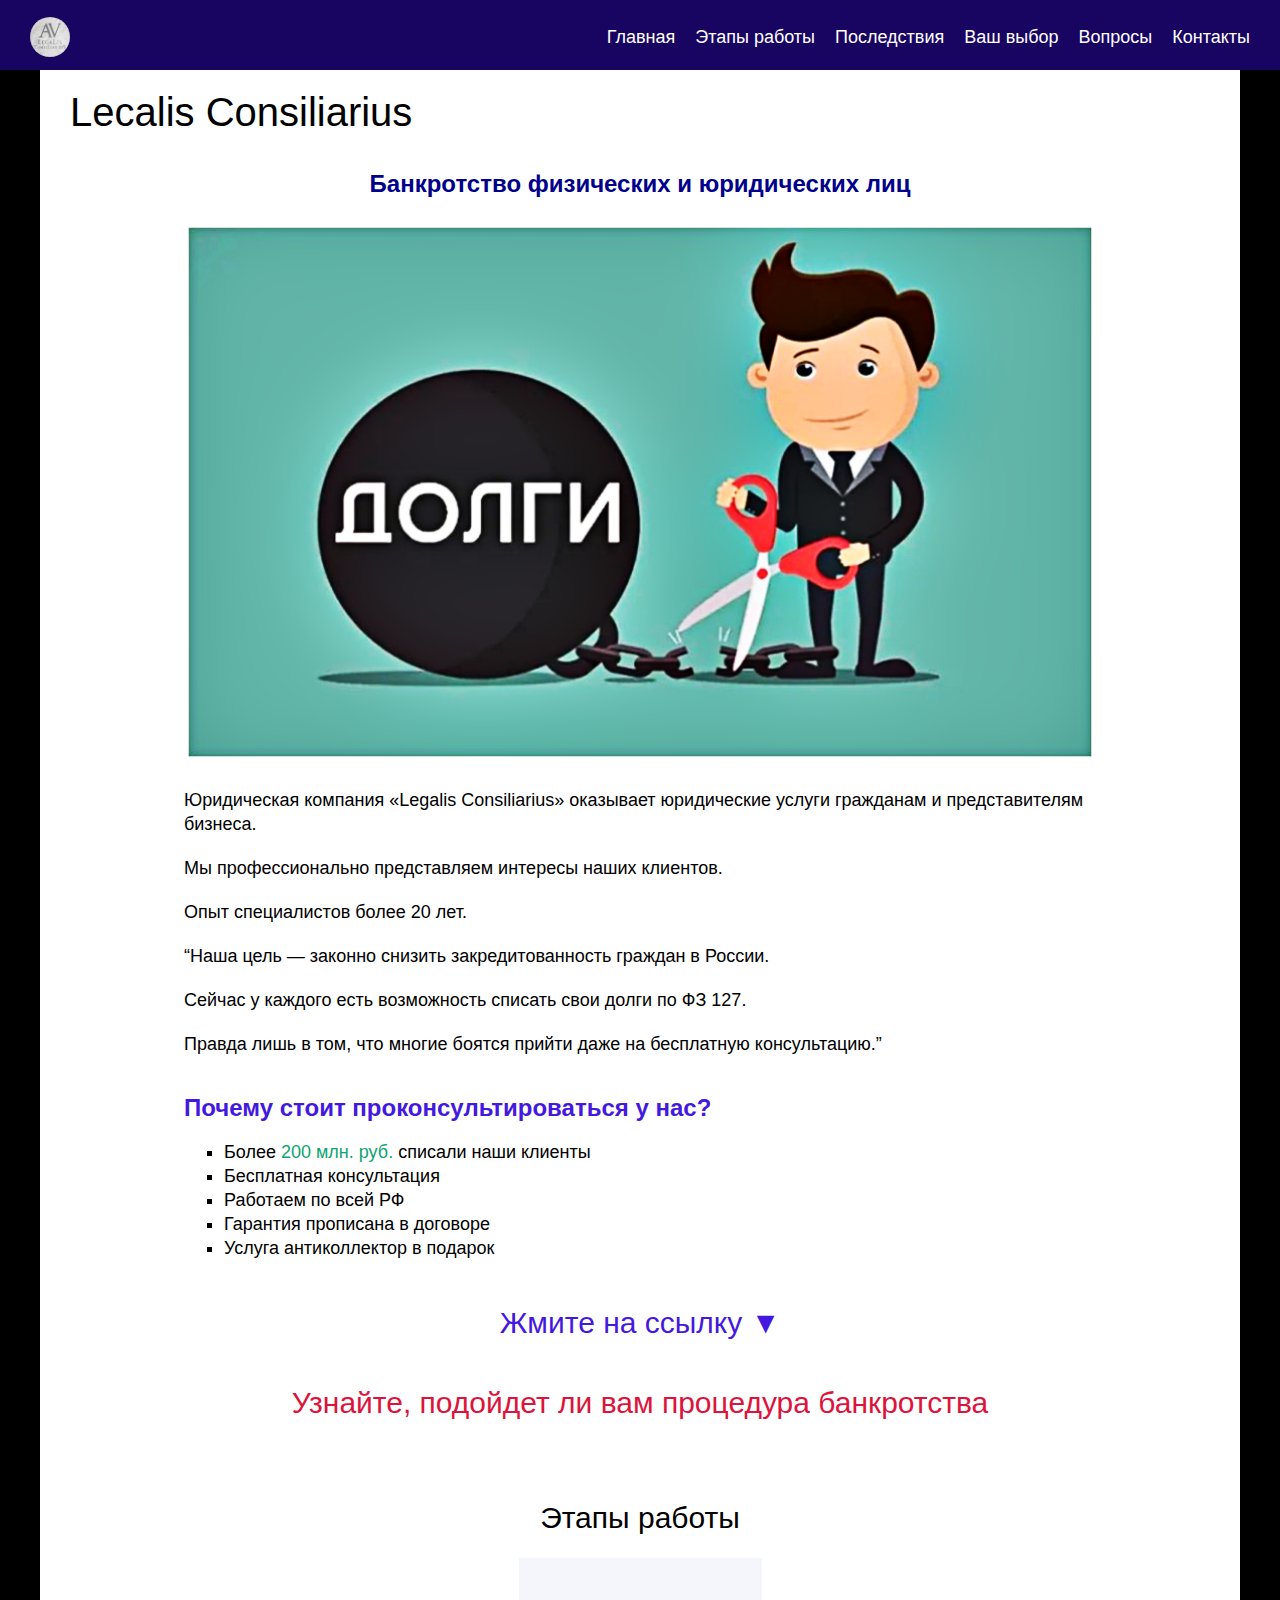
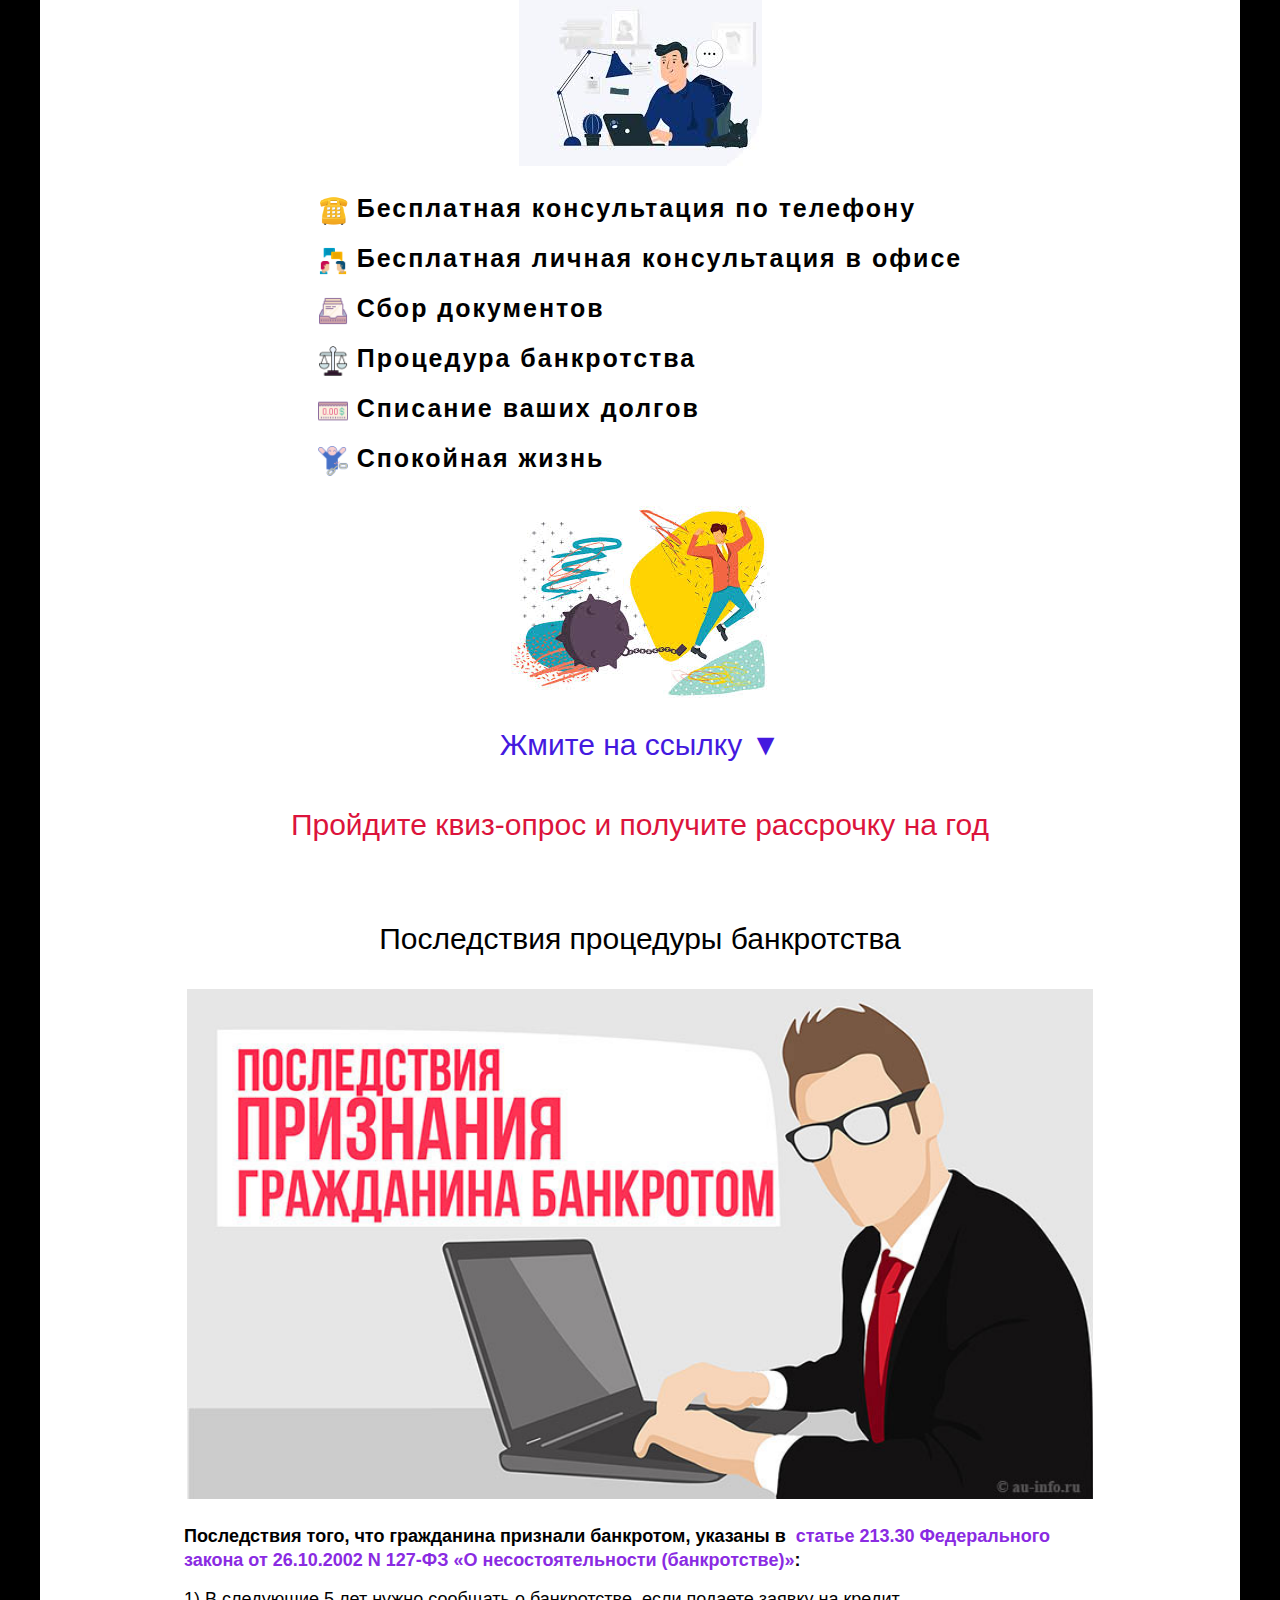
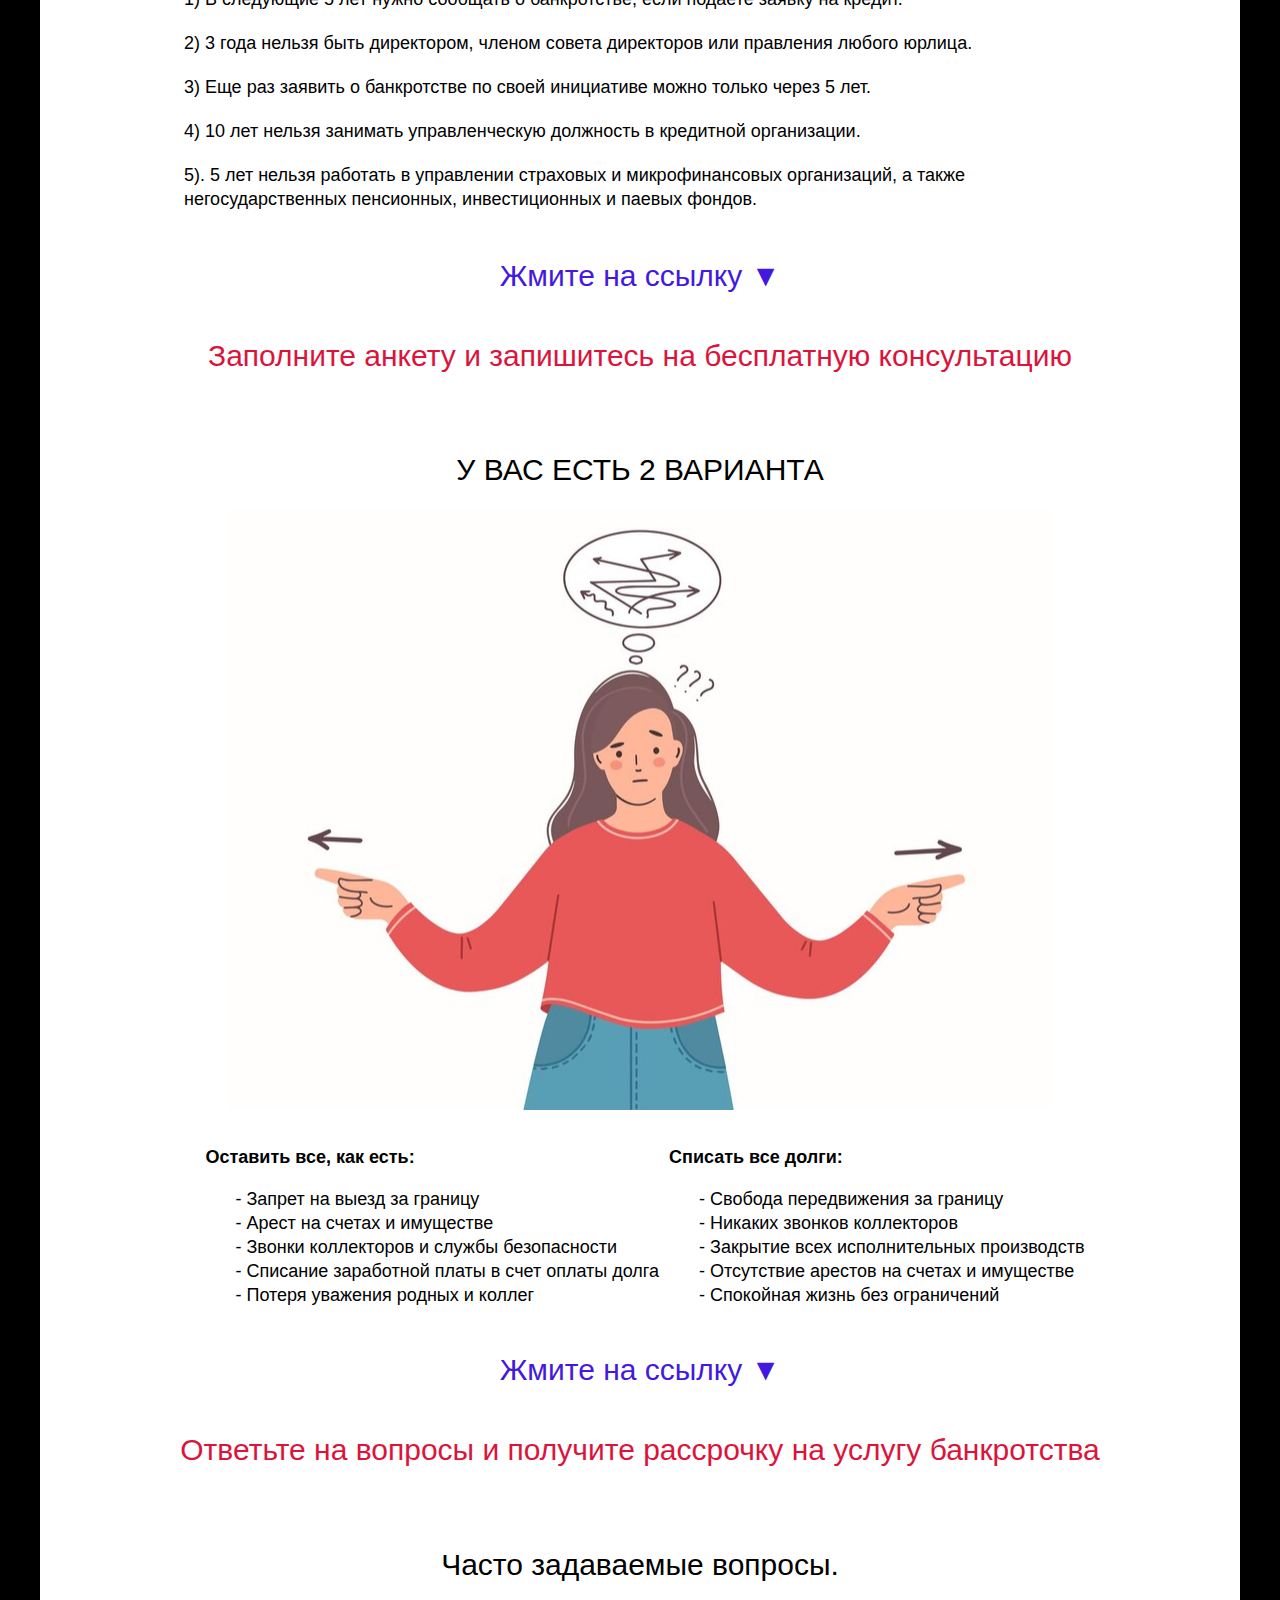
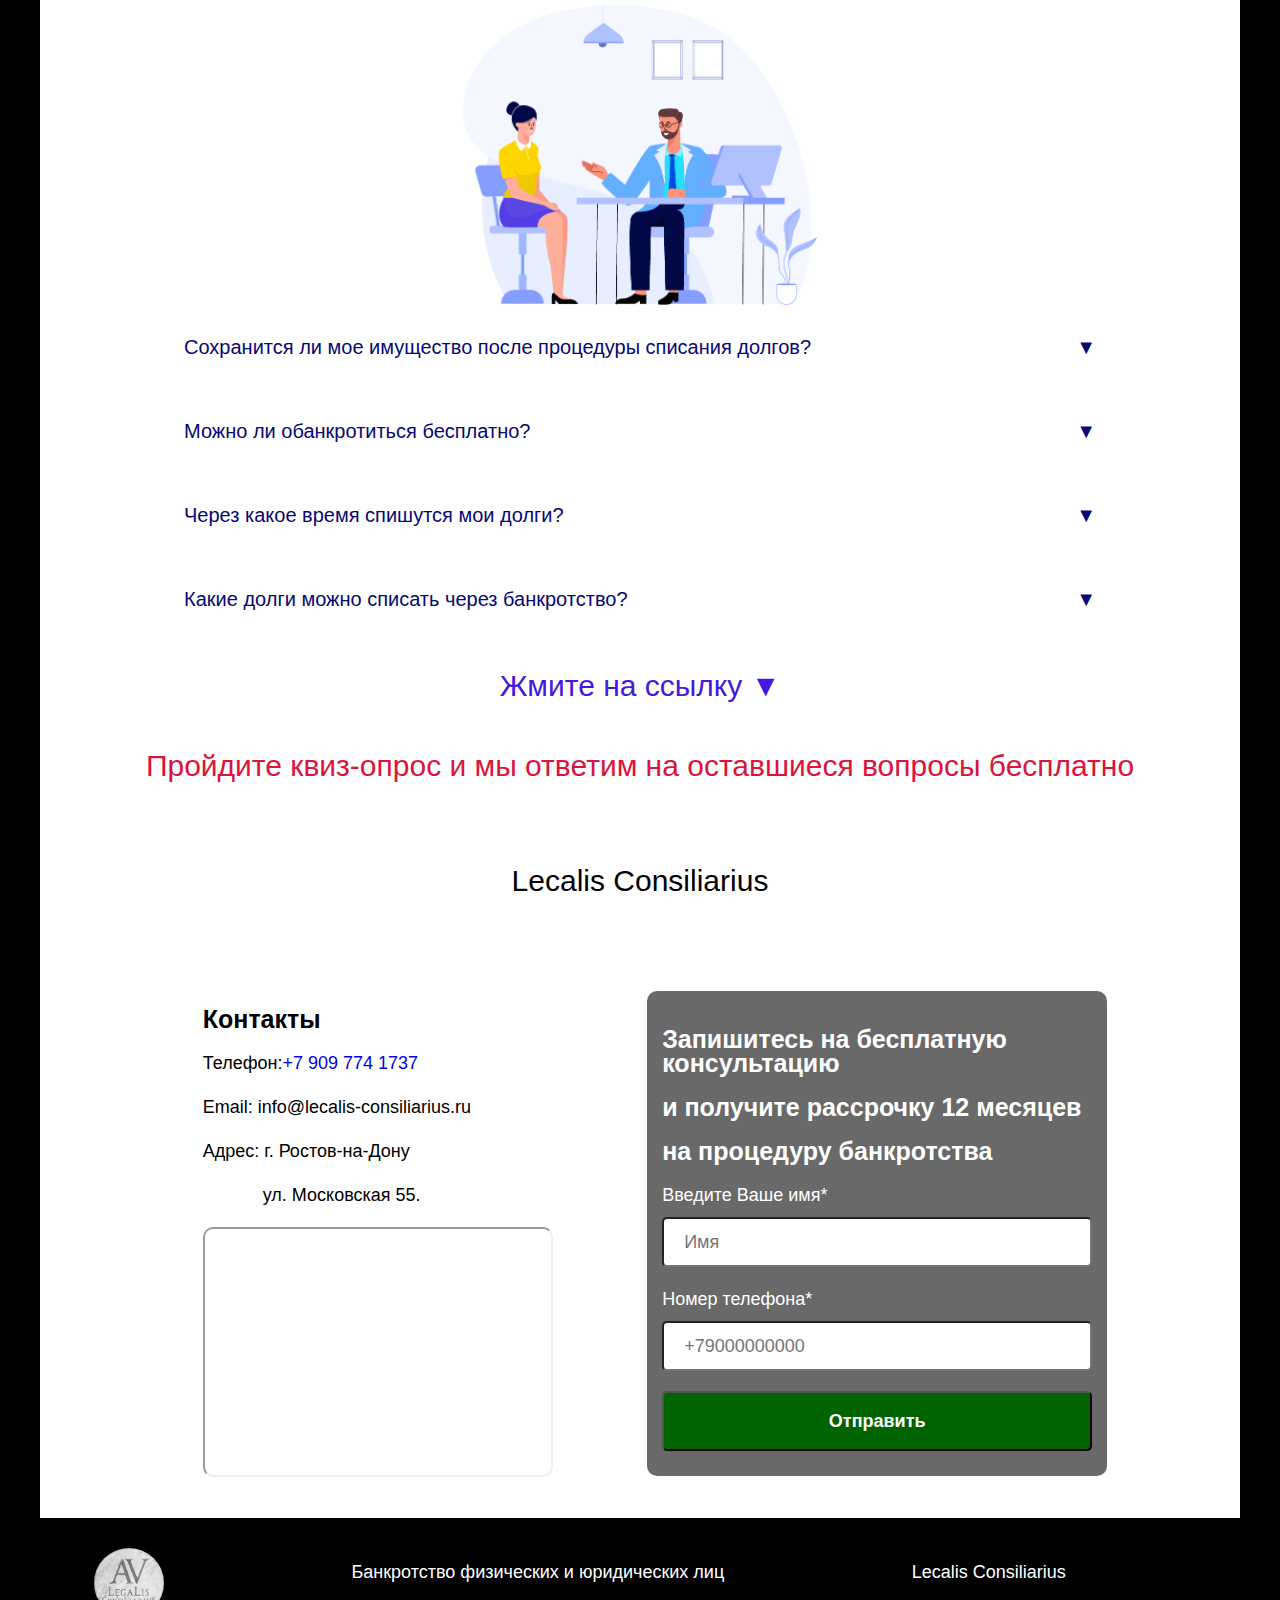
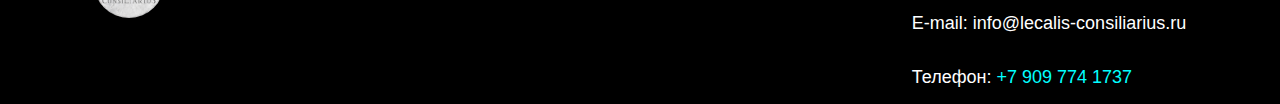
==== commit 7f938cb5: "Last version 1.1" ====
--- a/index.html
+++ b/index.html
@@ -83,6 +83,7 @@
                     </ul>
                 </div>
             </div> 
+            <p class="press_link">Жмите на ссылку &#9660;</p>
             <div class="popup-link-wr">
                <a class="popup-link" href="#popup">Узнайте, подойдет ли вам процедура банкротства</a>
             </div>
@@ -106,8 +107,9 @@
                     <img src="./img/bankrot3.jpeg" alt="Свобода!" class="page__main-image-3">
                 
             </div> 
+            <p class="press_link">Жмите на ссылку &#9660;</p>
             <div class="popup-link-wr">
-                <a class="popup-link" href="#popup">Узнайте, подойдет ли вам процедура банкротства</a>
+                <a class="popup-link" href="#popup">Пройдите квиз-опрос и получите рассрочку на год</a>
              </div>
         </section>
         <section class="page__section page__section_3" id="consequences">
@@ -130,8 +132,9 @@
                    </div> 
                 </div>
             </div> 
+            <p class="press_link">Жмите на ссылку &#9660;</p>
             <div class="popup-link-wr">
-                <a class="popup-link" href="#popup">Узнайте, подойдет ли вам процедура банкротства</a>
+                <a class="popup-link" href="#popup">Заполните анкету и запишитесь на бесплатную консультацию</a>
              </div>
         </section>
         <section class="page__section page__section_4">
@@ -174,8 +177,10 @@
                     </div>              
                 </div>
             </div> 
+            <p class="press_link">Жмите на ссылку &#9660;</p>
             <div class="popup-link-wr">
-                <a class="popup-link" href="#popup">Узнайте, подойдет ли вам процедура банкротства</a>
+                
+                <a class="popup-link" href="#popup">Ответьте на вопросы и получите рассрочку на услугу банкротства</a>
              </div>
         </section>   
         <section class="page__section page__section_6" id="questions">
@@ -249,8 +254,9 @@
             </div>
             </div>
             </div>
+            <p class="press_link">Жмите на ссылку &#9660;</p>
             <div class="popup-link-wr">
-                <a class="popup-link" href="#popup">Узнайте, подойдет ли вам процедура банкротства</a>
+                <a class="popup-link" href="#popup">Пройдите квиз-опрос и мы ответим на оставшиеся вопросы бесплатно</a>
              </div>
         </section>
         <section class="page__section page__section_7" id="contacts">
@@ -265,7 +271,7 @@
                                 <p class="contacts__list-item">
                                     Телефон:<a href="tel:+79097741737">+7 909 774 1737</a></p>
                                 <!--<p class="contacts__list-item">Телеграм</p>-->
-                                <p class="contacts__list-item">Email: psi_prep@mail.ru</p>
+                                <p class="contacts__list-item">Email: info@lecalis-consiliarius.ru</p>
                                 <p class="contacts__list-item">Адрес:  г. Ростов-на-Дону</p>
                                  <p class="contacts__list-item street">ул. Московская 55.</p>
                                   <div class="contacts__list-item frame"><a href="https://yandex.ru/maps/39/rostov-na-donu/?utm_medium=mapframe&utm_source=maps" style="color: #fff;;font-size:12px;position:absolute;top:0px;">Ростов‑на‑Дону
@@ -277,18 +283,22 @@
                                   </div>   
                         </div>
                     </div>
-                    <div class="page__form-item">                 
+                    <div class="page__form-item up">                 
                           <div class="form">
                             <form action="send_mail.php" id="form1" method="POST" class="form__body _form"> 
-                                <h2 class="form__title">Запишись на бесплатную консультацию</h2>
-                                <div class = "form_item">
+                                <h2 class="form__title">Запишитесь на бесплатную консультацию</h2>
+                            
+                                <p class="form__title">и получите рассрочку 12 месяцев</p>
+                                <p class="form__title">на процедуру банкротства</p>
+
+                                <div class = "form_item up">
                                     <label for = "formName" class = "form__label">Введите Ваше имя*</label>
                                    <input type="text" placeholder="Имя" id="formName" name = "name" class="form__input _req">
                                 </div>
-                                <div class = "form_item">
+                                <!--<div class = "form_item">
                                     <label for = "formEmail" class = "form__label">Электронная почта*</label>
                                    <input type="text" placeholder="****@****.**" id="formEmail" name = "email" class="form__input _req _email">
-                                </div>
+                                </div>-->
                                 
                                 <div class = "form_item">
                                     <label for = "formPhone" class = "form__label">Номер телефона*</label>
@@ -314,7 +324,7 @@
             </div>
             <div class="footer__name">
                 <h2 class="footer__name-txt">Lecalis Consiliarius</h2>
-                <p class="footer__txt">ОГРНИП: 322237500217731</p>
+                <p class="footer__txt">Е-mail: info@lecalis-consiliarius.ru</p>
                 <p class="footer__txt">Телефон: <a class="a-clr" href="tel:+79097741737">+7 909 774 1737</a></p>
             </div>
         </div>
@@ -515,10 +525,10 @@
                                         <label for = "formName" class = "form__label _quiz">Введите Ваше имя*</label>
                                        <input type="text" placeholder="Имя" id="formName" name = "name" class="form__input  _quiz _req">
                                     </div>
-                                    <div class = "form_item _quiz">
+                                    <!--<div class = "form_item _quiz">
                                         <label for = "formEmail" class = "form__label _quiz">Электронная почта*</label>
                                        <input type="text" placeholder="****@****.**" id="formEmail" name = "email" class="form__input  _email _quiz _req">
-                                    </div>
+                                    </div>-->
                                     
                                     <div class = "form_item _quiz">
                                         <label for = "formPhone" class = "form__label _quiz">Номер телефона*</label>
--- a/css/style.css
+++ b/css/style.css
@@ -110,6 +110,12 @@
     padding: 62px 0px 30px 0px;
 }
 
+.press_link {
+    text-align: center;
+    font-size: 30px;
+    color: #4419df;
+     }
+
 .page__section {
     color: #000;
     padding: 30px;
@@ -215,6 +221,8 @@
 .page__main-image-4 img {
     width: 90%;
   }
+
+  
 
 .page__main-image-6 {
     width: 90%;
@@ -564,7 +572,9 @@
 }
 /*-----------------------------------------------------------------------*/
 
-
+.page__main-image-2 {
+    margin-bottom: 30px;;
+}
 .page__main-image-5 {
     text-align: center;
 }
@@ -764,7 +774,7 @@
 }
 
 .form_item {
-    margin: 0px 0px 20px 0px;
+    margin: 8px 0px 20px 0px;
 }
 
 .form_item._quiz {
@@ -774,6 +784,10 @@
 .form__title {
     font-size: 25px;
     font-weight: 700;
+}
+
+.up {
+   margin-top: 20px;
 }
 
 .form__label {
@@ -823,7 +837,7 @@
     font-size: 18px;
     font-weight: 700;
     cursor: pointer;
-    border-radius: 20px;
+    border-radius: 5px;
     transition: background-color 0.5s ease 0s;
     margin-bottom: 10px; 
 }
@@ -866,6 +880,7 @@
 .contacts__list-item.frame a {
  display: none;
 }
+
 iframe {
     border-radius: 10px;
 }
@@ -1108,7 +1123,10 @@
 }
 
 @media (max-width:479px) {
-
+    .page__section {
+      padding-left: 5px;
+      padding-right: 5px;
+    }
     .page__form {
         display: flex;
         flex-direction: column;
@@ -1119,6 +1137,9 @@
         width: 85%;
     }                 
 
+   .popup-link {
+    max-width: 80%;
+   }
     
 
     .popup__content {
@@ -1190,7 +1211,7 @@
 
     .page__stages-list-text {
         letter-spacing: normal;
-        font-size: 12px;
+        font-size: 16px;
     }
 }
 
